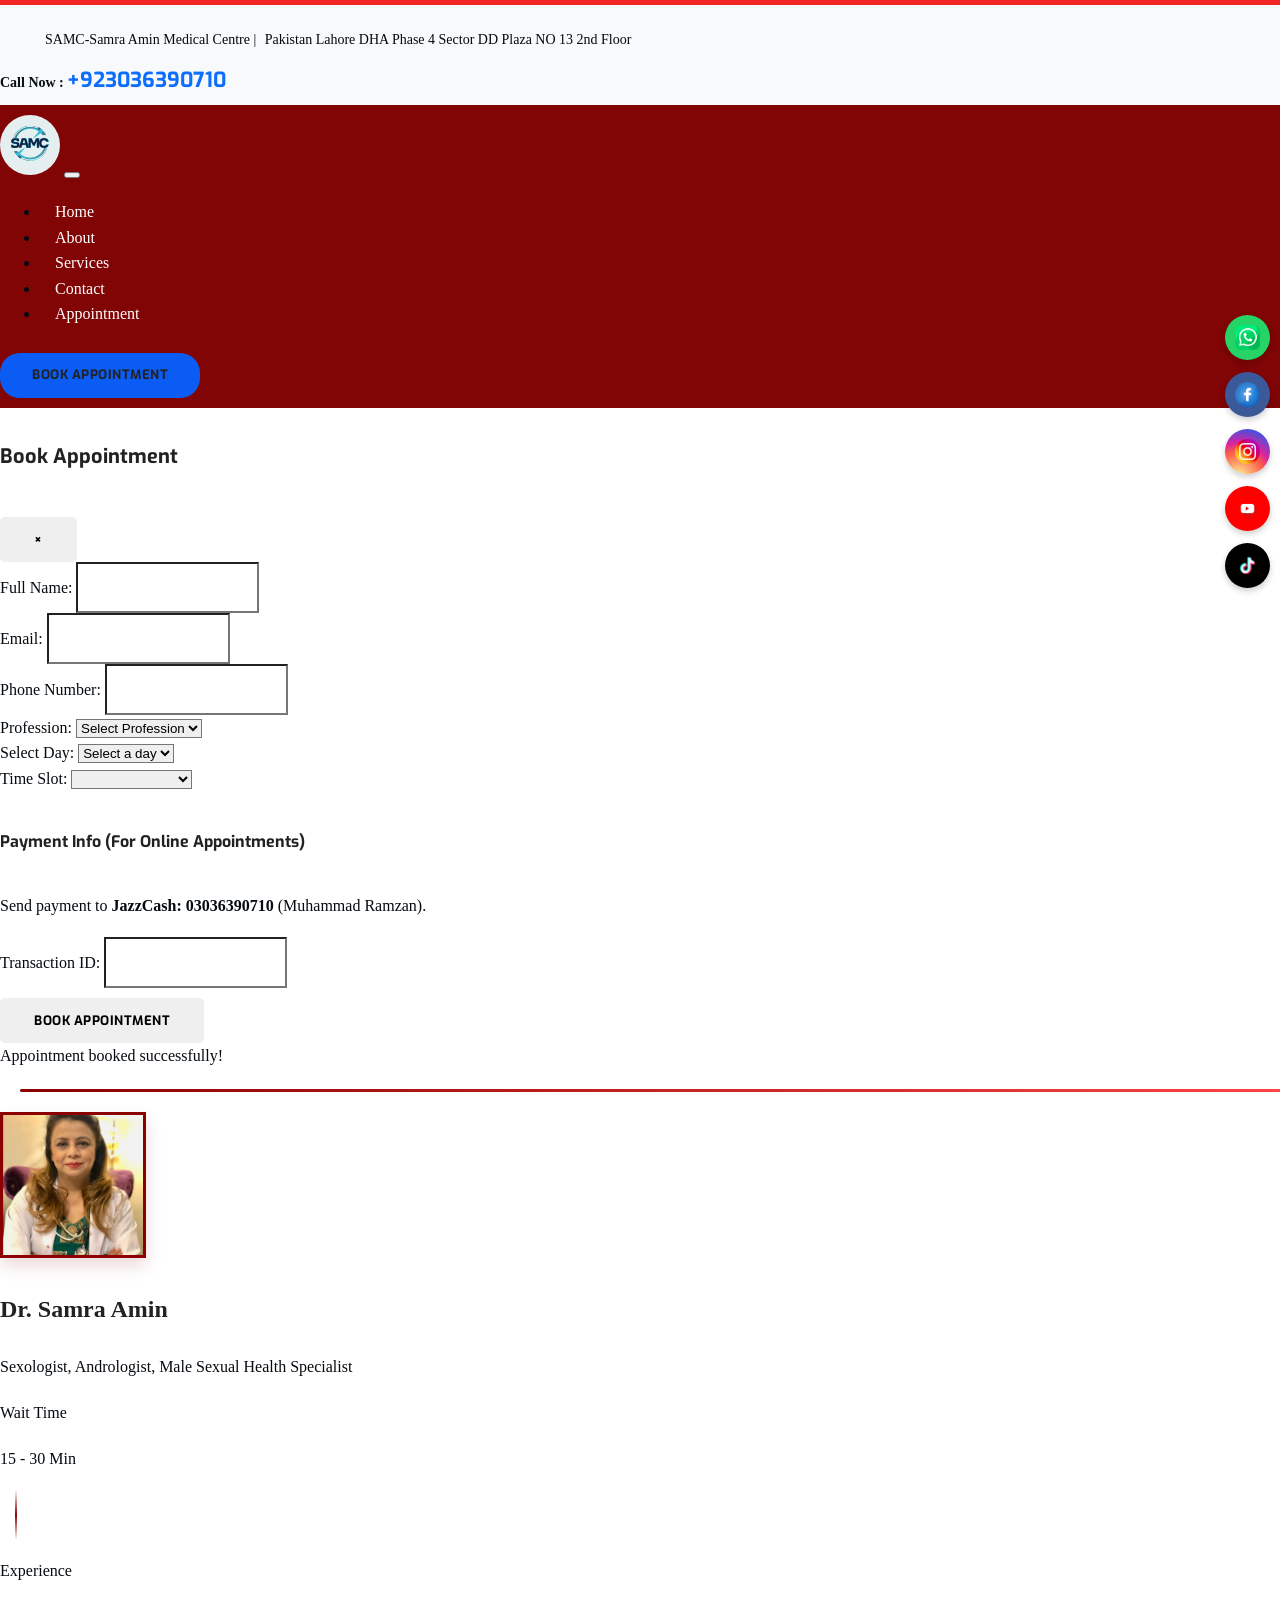
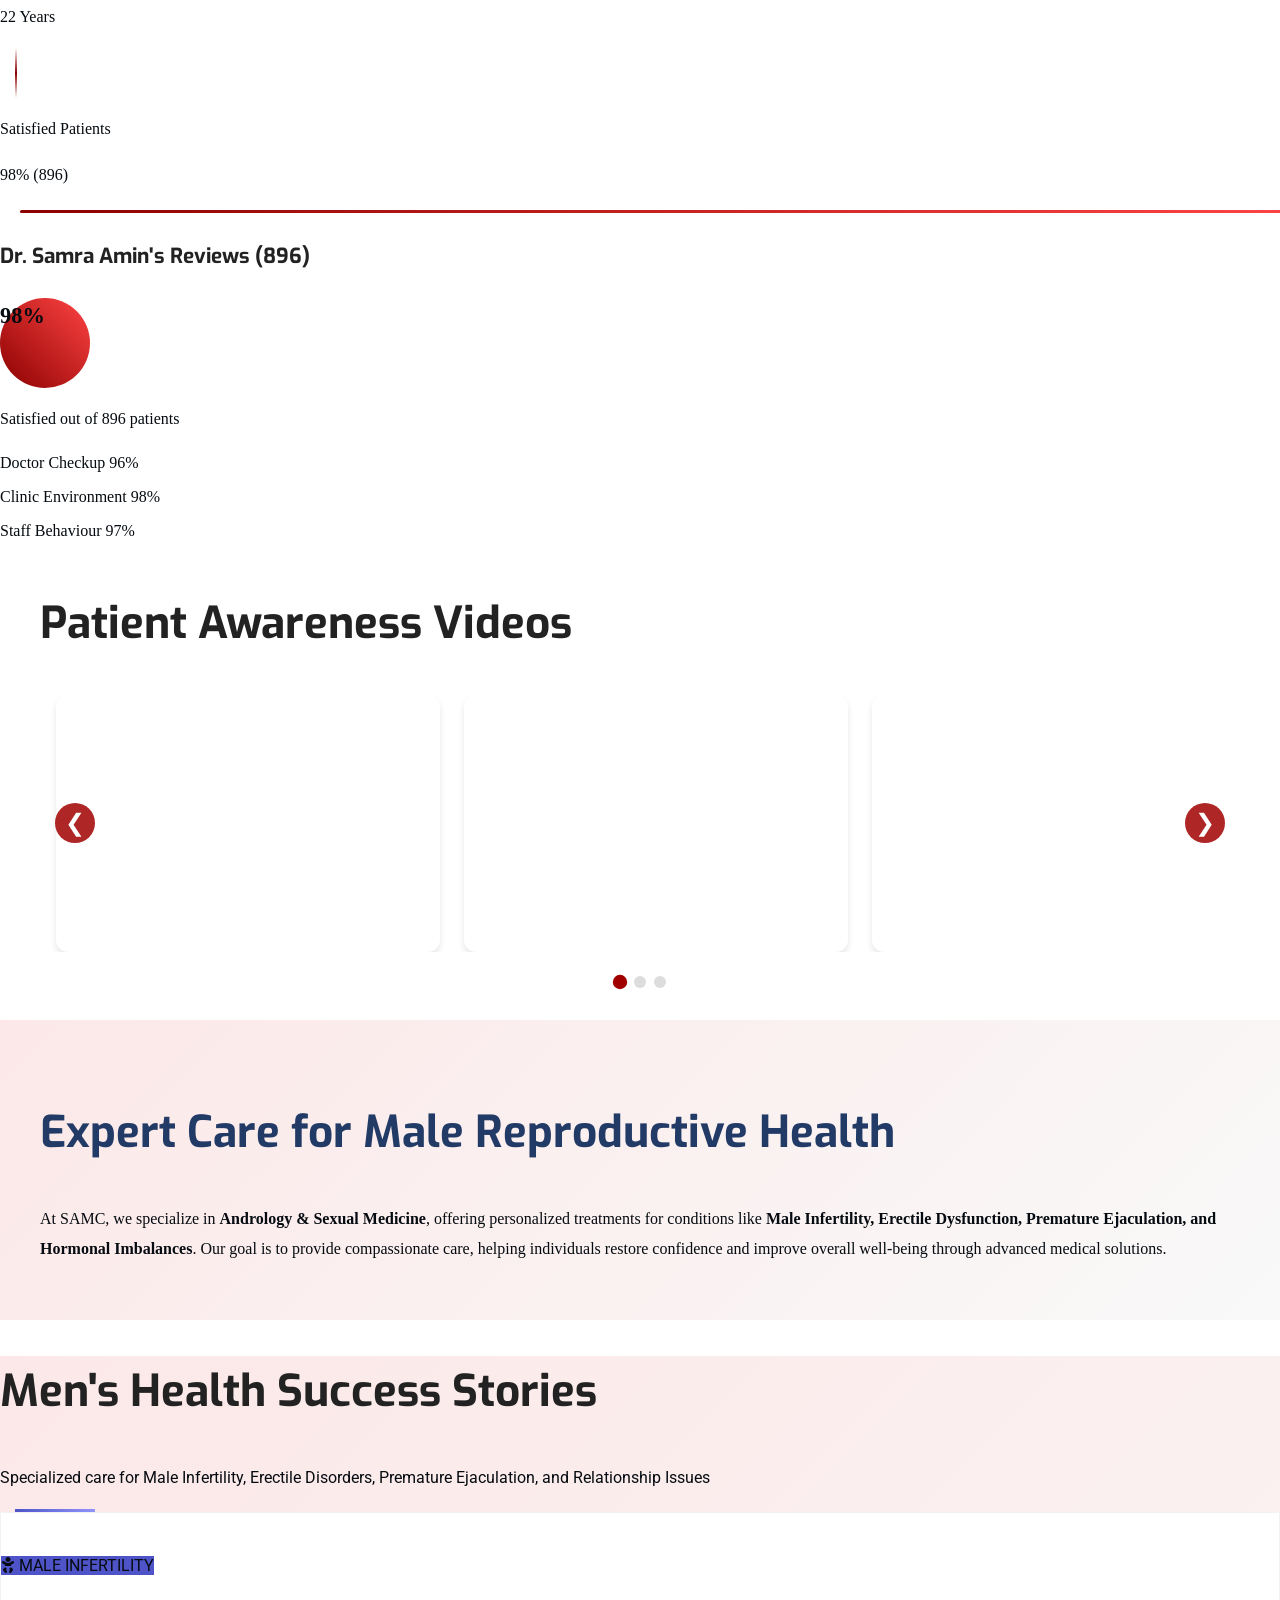
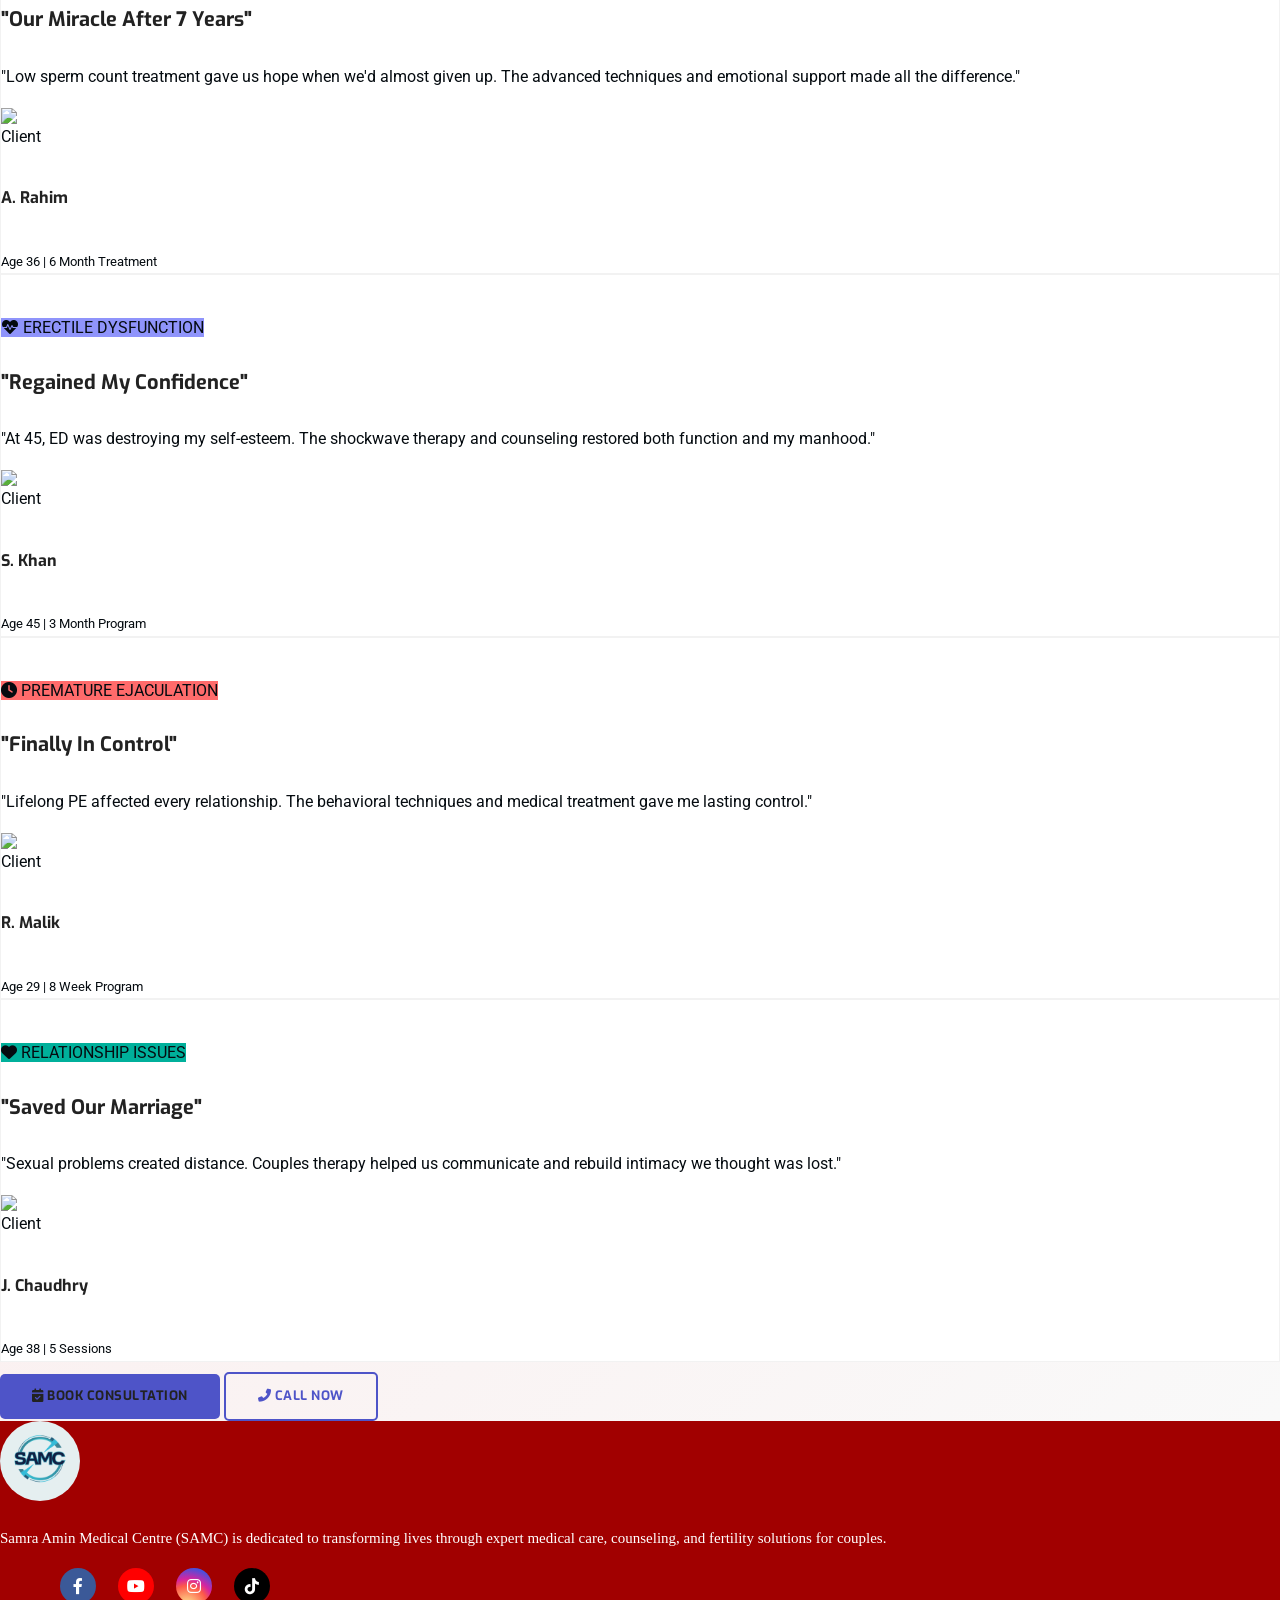
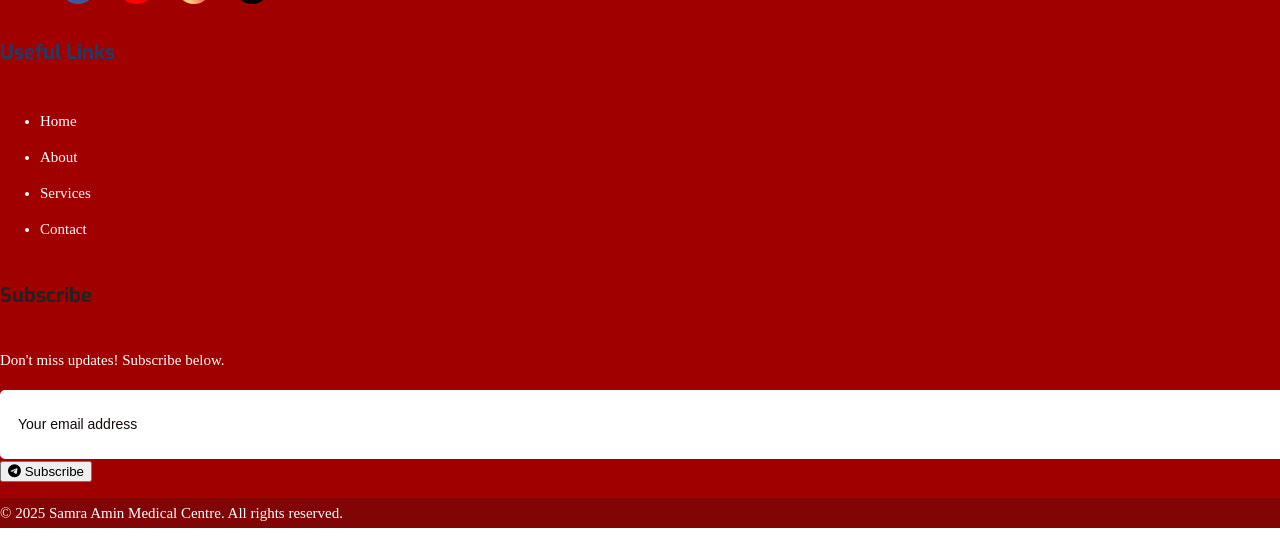
==== about.html @ 095c8476 "initial commit" ====
<!DOCTYPE html>
<html lang="zxx">
<head>
  <meta charset="UTF-8">
  <meta name="viewport" content="width=device-width, initial-scale=1.0">
  <meta http-equiv="Content-Type" content="text/html; charset=UTF-8">
  <meta name="description" content="Orbitor,business,company,agency,modern,bootstrap4,tech,software">
  <meta name="author" content="themefisher.com">
  <title>SAMC-samra Amin Medical Centre</title>
  
  <!-- Favicon -->
  <link rel="shortcut icon" type="image/x-icon" href="/images/favicon.ico">
  
  <!-- CSS Links -->
  <link rel="stylesheet" href="plugins/bootstrap/css/bootstrap.min.css">
  <link rel="stylesheet" href="plugins/icofont/icofont.min.css">
  <link rel="stylesheet" href="plugins/slick-carousel/slick/slick.css">
  <link rel="stylesheet" href="plugins/slick-carousel/slick/slick-theme.css">
  <link rel="stylesheet" href="https://cdnjs.cloudflare.com/ajax/libs/font-awesome/6.0.0/css/all.min.css">
  <link rel="stylesheet" href="css/style.css">
  <link rel="stylesheet" href="./about.css">
</head>

<body id="top">
  <!-- Header Section -->
  <header>
    <div class="header-top-bar">
        <div class="container">
            <div class="row align-items-center">
                <div class="col-lg-6">
                    <ul class="top-bar-info list-inline-item pl-0 mb-0">
                        <li class="list-inline-item d-flex align-items-center">
                            <a href="https://www.google.com/maps/place/SAMC-Samra+Amin+Medical+centre/@31.46379,74.381499,17z/data=!3m1!4b1!4m6!3m5!1s0x39190fff343c698f:0x99cc8fdb3ff0318d!8m2!3d31.46379!4d74.3840739!16s%2Fg%2F11sx6b0kz3?entry=ttu" 
                               target="_blank" 
                               class="text-decoration-none d-inline-flex align-items-center me-3 px-2 py-1">
                                <i class="icofont-location-pin me-2"></i>
                                <span class="text-nowrap">SAMC-Samra Amin Medical Centre</span>
                            </a>
                            <span class="me-3">|</span>
                            <a href="./contact.html" class="text-decoration-none d-inline-flex align-items-center me-3 px-2 py-1">
                                <i class="icofont-support-faq me-2"></i>
                                <span class="text-nowrap">Pakistan Lahore DHA Phase 4 Sector DD Plaza NO 13 2nd Floor</span>
                            </a>
                        </li>
                    </ul>
                </div>
                <div class="col-lg-6">
                    <div class="text-lg-right top-right-bar mt-2 mt-lg-0">
                        <a href="tel:+923036390710">
                            <span>Call Now : </span>
                            <span class="h4">+923036390710</span>
                        </a>
                    </div>
                </div>
            </div>
        </div>
    </div>
    
    <!-- Navigation -->
    <nav class="navbar navbar-expand-lg navbar-dark custom-navbar">
        <div class="container-fluid">
            <a class="navbar-brand ms-3" href="index.html">
                <img src="./images/Icons img/Logo img2 SAMC.jpg" alt="Logo" class="img-fluid" style="width:60px;height:60px;border-radius:50%;background-color:transparent;">
            </a>
            <button class="navbar-toggler" type="button" data-bs-toggle="collapse" data-bs-target="#navbarmain">
                <span class="navbar-toggler-icon"></span>
            </button>
            <div class="collapse navbar-collapse" id="navbarmain">
                <div class="mx-auto d-flex justify-content-center">
                    <ul class="navbar-nav">
                        <li class="nav-item"><a class="nav-link" href="index.html">Home</a></li>
                        <li class="nav-item"><a class="nav-link" href="about.html">About</a></li>
                        <li class="nav-item"><a class="nav-link" href="service.html">Services</a></li>
                        <li class="nav-item"><a class="nav-link" href="./contact.html">Contact</a></li>
                        <li class="nav-item"><a class="nav-link" href="./appoinment.html">Appointment</a></li>
                    </ul>
                </div>
                <div class="ms-auto me-3">
                    <a class="btn btn-primary text-white px-3" data-bs-toggle="modal" data-bs-target="#appointmentModal" style="border-radius:20px;">Book Appointment</a>
                </div>
            </div>
        </div>
    </nav>
    
    <!-- Appointment Modal -->
    <div class="modal fade" id="appointmentModal" tabindex="-1" aria-labelledby="appointmentModalLabel" aria-hidden="true">
        <div class="modal-dialog modal-lg">
            <div class="modal-content">
                <div class="modal-header">
                    <h5 class="modal-title" id="appointmentModalLabel">Book Appointment</h5>
                    <button type="button" class="btn" data-bs-dismiss="modal" aria-label="Close" style="font-size:1.rem;">&times;</button>
                </div>
                <div class="modal-body">
                    <form id="appointmentForm">
                        <div class="row">
                            <div class="col-md-6 mb-2">
                                <label>Full Name:</label>
                                <input type="text" class="form-control" id="name" required>
                            </div>
                            <div class="col-md-6 mb-2">
                                <label>Email:</label>
                                <input type="email" class="form-control" id="email" required>
                            </div>
                            <div class="col-md-6 mb-2">
                                <label>Phone Number:</label>
                                <input type="text" class="form-control" id="phone" required>
                            </div>
                            <div class="col-md-6 mb-2">
                                <label>Profession:</label>
                                <select class="form-control" id="profession" required>
                                    <option value="">Select Profession</option>
                                    <option>Doctor</option>
                                    <option>Engineer</option>
                                    <option>Teacher</option>
                                    <option>Student</option>
                                    <option>Businessperson</option>
                                    <option>Other</option>
                                </select>
                            </div>
                            <div class="col-md-6 mb-2">
                                <label>Select Day:</label>
                                <select class="form-control" id="day" onchange="updateSlots()" required>
                                    <option value="">Select a day</option>
                                    <option>Monday</option>
                                    <option>Tuesday</option>
                                    <option>Thursday</option>
                                    <option>Friday</option>
                                </select>
                            </div>
                            <div class="col-md-6 mb-2">
                                <label>Time Slot:</label>
                                <select class="form-control" id="timeSlot" required>
                                    <option disabled>Select a day first</option>
                                </select>
                            </div>
                            <div class="col-md-12 mb-2">
                                <h6>Payment Info (For Online Appointments)</h6>
                                <p>Send payment to <strong>JazzCash: 03036390710</strong> (Muhammad Ramzan).</p>
                                <label>Transaction ID:</label>
                                <input type="text" class="form-control" id="transactionId">
                            </div>
                        </div>
                        <button type="button" class="btn btn-success mt-3 w-100" onclick="bookAppointment()">Book Appointment</button>
                    </form>
                    <div id="confirmationMessage" class="alert alert-success mt-3 d-none text-center">Appointment booked successfully!</div>
                </div>
            </div>
        </div>
    </div>
</header>

  <!-- Main Content -->
  <div class="container mt-5">
    <div class="row justify-content-center">
      <div class="col-12 col-md-10 col-lg-8">
        <!-- Doctor Profile Section -->
        <div class="line mx-auto"></div>
        <div class="card p-3 p-md-4 shadow-sm border-0 rounded-4 bg-white">
          <div class="doctor-info text-center">
            <img src="./images/Icons img/img-3.png" alt="Doctor Image" class="profile-img rounded-circle mb-3 img-thumbnail shadow-lg" loading="lazy">
            <h3 class="mb-2 text-danger fw-bold display-6" style="font-family:Georgia, 'Times New Roman', Times, serif;">
              Dr. Samra Amin
            </h3>
            <p class="text-secondary mb-4 fs-6 fw-medium">
              Sexologist, Andrologist, Male Sexual Health Specialist
            </p>
            
            <div class="d-flex flex-column flex-md-row justify-content-center align-items-center gap-3 gap-md-4 mb-3">
              <div class="text-center">
                <p class="mb-1 fw-medium text-primary">Wait Time</p>
                <p class="mb-0 text-dark fs-5">15 - 30 Min</p>
              </div>
              <div class="divider d-none d-md-block"></div>
              
              <div class="text-center">
                <p class="mb-1 fw-medium text-primary">Experience</p>
                <p class="mb-0 text-dark fs-5">22 Years</p>
              </div>
              <div class="divider d-none d-md-block"></div>
              
              <div class="text-center">
                <p class="mb-1 fw-medium text-primary">Satisfied Patients</p>
                <p class="mb-0 text-dark fs-5">98% (896)</p>
              </div>
            </div>
          </div>
        </div>
        
        <div class="line mx-auto mt-4"></div>
        
        <!-- Reviews Section -->
        <div class="reviews-section mt-4">
          <div class="d-flex align-items-center justify-content-center gap-2 mb-4 flex-wrap text-center">
            <i class="bi bi-star-fill text-warning fs-4"></i>
            <h4 class="mb-0 fw-semibold">Dr. Samra Amin's Reviews (896)</h4>
          </div>
          
          <div class="row g-4 align-items-center">
            <div class="col-12 col-md-4">
              <div class="d-flex flex-column align-items-center gap-2">
                <div class="review-circle bg-gradient-primary text-white d-flex justify-content-center align-items-center shadow">
                  98%
                </div>
                <p class="mb-0 text-center text-secondary small fw-medium">
                  Satisfied out of 896 patients
                </p>
              </div>
            </div>
            
            <div class="col-12 col-md-8">
              <div class="vstack gap-3">
                <div class="progress-item">
                  <div class="d-flex justify-content-between mb-1 small fw-medium">
                    <span class="text-dark">Doctor Checkup</span>
                    <span class="text-primary">96%</span>
                  </div>
                  <div class="progress" style="height:8px">
                    <div class="progress-bar bg-gradient-primary" style="width:96%"></div>
                  </div>
                </div>
                
                <div class="progress-item">
                  <div class="d-flex justify-content-between mb-1 small fw-medium">
                    <span class="text-dark">Clinic Environment</span>
                    <span class="text-primary">98%</span>
                  </div>
                  <div class="progress" style="height:8px">
                    <div class="progress-bar bg-gradient-primary" style="width:98%"></div>
                  </div>
                </div>
                
                <div class="progress-item">
                  <div class="d-flex justify-content-between mb-1 small fw-medium">
                    <span class="text-dark">Staff Behaviour</span>
                    <span class="text-primary">97%</span>
                  </div>
                  <div class="progress" style="height:8px">
                    <div class="progress-bar bg-gradient-primary" style="width:97%"></div>
                  </div>
                </div>
              </div>
            </div>
          </div>
        </div>
      </div>
    </div>
  </div>

  <!-- Video Carousel -->
  <div class="video-carousel-container">
    <h2 class="text-center mb-4">Patient Awareness Videos</h2>
    <div class="video-carousel">
      <button class="carousel-control prev" aria-label="Previous">❮</button>
      
      <div class="carousel-track">
        <!-- Slide 1 -->
        <div class="carousel-slide active">
          <div class="video-wrapper">
            <iframe loading="lazy" src="https://www.youtube.com/embed/CyyK4zSZlBo?rel=0" allowfullscreen></iframe>
          </div>
          <div class="video-wrapper">
            <iframe loading="lazy" src="https://www.youtube.com/embed/ALNpGyKW9ks?rel=0" allowfullscreen></iframe>
          </div>
          <div class="video-wrapper">
            <iframe loading="lazy" src="https://www.youtube.com/embed/0hPhqlHCvoE?rel=0" allowfullscreen></iframe>
          </div>
        </div>
        
        <!-- Slide 3 -->
        <div class="carousel-slide">
          <div class="video-wrapper">
            <iframe loading="lazy" src="https://www.youtube.com/embed/MHoSnF-ChGA?rel=0" allowfullscreen></iframe>
          </div>
          <div class="video-wrapper">
            <iframe loading="lazy" src="https://www.youtube.com/embed/ToL9I50hwss?rel=0" allowfullscreen></iframe>
          </div>
          <div class="video-wrapper">
            <iframe loading="lazy" src="https://www.youtube.com/embed/AjItwr9QHoc?rel=0" allowfullscreen></iframe>
          </div>
        </div>
        
        <!-- Slide 4 -->
        <div class="carousel-slide">
          <div class="video-wrapper">
            <iframe loading="lazy" src="https://www.youtube.com/embed/xgShdFJSOL0?rel=0" allowfullscreen></iframe>
          </div>
          <div class="video-wrapper">
            <iframe loading="lazy" src="https://www.youtube.com/embed/fnqtGHu1WLc?rel=0" allowfullscreen></iframe>
          </div>
          <div class="video-wrapper">
            <iframe loading="lazy" src="https://www.youtube.com/embed/ZXyw7t0G1D0?rel=0" allowfullscreen></iframe>
          </div>
        </div>
      </div>
      
      <button class="carousel-control next" aria-label="Next">❯</button>
    </div>
    
    <div class="carousel-dots"></div>
  </div>

  <!-- About Section -->
  <section class="section about-page text-center" style="background:linear-gradient(135deg,#fce8e8 0%,#f9f9f9 100%)">
    <div class="container">
      <div class="row justify-content-center align-items-center">
        <div class="col-lg-8">
          <h2 class="title-color mb-4">Expert Care for Male Reproductive Health</h2>
          <p>
            At SAMC, we specialize in <strong>Andrology & Sexual Medicine</strong>, offering personalized treatments for conditions like 
            <strong>Male Infertility, Erectile Dysfunction, Premature Ejaculation, and Hormonal Imbalances</strong>. 
            Our goal is to provide compassionate care, helping individuals restore confidence and improve overall 
            well-being through advanced medical solutions.
          </p>
        </div>
      </div>
    </div>
  </section>

  <!-- Testimonials Section -->
  <section class="men-health-testimonials py-5" style="background:linear-gradient(135deg,#fce8e8 0%,#f9f9f9 100%)">
    <div class="container">
      <div class="text-center mb-5">
        <h2 class="display-5 fw-bold text-dark mb-3">Men's Health Success Stories</h2>
        <p class="lead text-muted">
          Specialized care for 
          <span class="text-primary fw-semibold">Male Infertility</span>, 
          <span class="text-success fw-semibold">Erectile Disorders</span>, 
          <span class="text-danger fw-semibold">Premature Ejaculation</span>, and 
          <span class="text-warning fw-semibold">Relationship Issues</span>
        </p>
        <div class="divider mx-auto my-3" style="width:80px;height:3px;background:linear-gradient(90deg,#4e54c8,#8f94fb)"></div>
      </div>
      
      <div class="row g-4">
        <!-- Testimonial 1 -->
        <div class="col-md-6 col-lg-3">
          <div class="health-card h-100 p-4 rounded-4 shadow-sm">
            <div class="text-center mb-3">
              <span class="d-inline-block px-3 py-1 rounded-pill text-white" style="background:#4e54c8">
                <i class="fas fa-baby me-1"></i> MALE INFERTILITY
              </span>
            </div>
            <div class="client-info">
              <h4 class="h5 fw-bold mb-3 text-center">"Our Miracle After 7 Years"</h4>
              <p class="text-secondary mb-4">
                "Low sperm count treatment gave us hope when we'd almost given up. The advanced techniques and emotional support made all the difference."
              </p>
              <div class="d-flex align-items-center justify-content-center">
                <div class="client-image me-2 rounded-circle overflow-hidden" style="width:40px;height:40px">
                  <img src="https://randomuser.me/api/portraits/men/32.jpg" alt="Client" class="w-100 h-100">
                </div>
                <div>
                  <h6 class="mb-0 fw-bold">A. Rahim</h6>
                  <small class="text-muted">Age 36 | 6 Month Treatment</small>
                </div>
              </div>
            </div>
          </div>
        </div>
        
        <!-- Testimonial 2 -->
        <div class="col-md-6 col-lg-3">
          <div class="health-card h-100 p-4 rounded-4 shadow-sm">
            <div class="text-center mb-3">
              <span class="d-inline-block px-3 py-1 rounded-pill text-white" style="background:#8f94fb">
                <i class="fas fa-heartbeat me-1"></i> ERECTILE DYSFUNCTION
              </span>
            </div>
            <div class="client-info">
              <h4 class="h5 fw-bold mb-3 text-center">"Regained My Confidence"</h4>
              <p class="text-secondary mb-4">
                "At 45, ED was destroying my self-esteem. The shockwave therapy and counseling restored both function and my manhood."
              </p>
              <div class="d-flex align-items-center justify-content-center">
                <div class="client-image me-2 rounded-circle overflow-hidden" style="width:40px;height:40px">
                  <img src="https://randomuser.me/api/portraits/men/45.jpg" alt="Client" class="w-100 h-100">
                </div>
                <div>
                  <h6 class="mb-0 fw-bold">S. Khan</h6>
                  <small class="text-muted">Age 45 | 3 Month Program</small>
                </div>
              </div>
            </div>
          </div>
        </div>
        
        <!-- Testimonial 3 -->
        <div class="col-md-6 col-lg-3">
          <div class="health-card h-100 p-4 rounded-4 shadow-sm">
            <div class="text-center mb-3">
              <span class="d-inline-block px-3 py-1 rounded-pill text-white" style="background:#ff6b6b">
                <i class="fas fa-clock me-1"></i> PREMATURE EJACULATION
              </span>
            </div>
            <div class="client-info">
              <h4 class="h5 fw-bold mb-3 text-center">"Finally In Control"</h4>
              <p class="text-secondary mb-4">
                "Lifelong PE affected every relationship. The behavioral techniques and medical treatment gave me lasting control."
              </p>
              <div class="d-flex align-items-center justify-content-center">
                <div class="client-image me-2 rounded-circle overflow-hidden" style="width:40px;height:40px">
                  <img src="https://randomuser.me/api/portraits/men/28.jpg" alt="Client" class="w-100 h-100">
                </div>
                <div>
                  <h6 class="mb-0 fw-bold">R. Malik</h6>
                  <small class="text-muted">Age 29 | 8 Week Program</small>
                </div>
              </div>
            </div>
          </div>
        </div>
        
        <!-- Testimonial 4 -->
        <div class="col-md-6 col-lg-3">
          <div class="health-card h-100 p-4 rounded-4 shadow-sm">
            <div class="text-center mb-3">
              <span class="d-inline-block px-3 py-1 rounded-pill text-white" style="background:#00b09b">
                <i class="fas fa-heart me-1"></i> RELATIONSHIP ISSUES
              </span>
            </div>
            <div class="client-info">
              <h4 class="h5 fw-bold mb-3 text-center">"Saved Our Marriage"</h4>
              <p class="text-secondary mb-4">
                "Sexual problems created distance. Couples therapy helped us communicate and rebuild intimacy we thought was lost."
              </p>
              <div class="d-flex align-items-center justify-content-center">
                <div class="client-image me-2 rounded-circle overflow-hidden" style="width:40px;height:40px">
                  <img src="https://randomuser.me/api/portraits/men/35.jpg" alt="Client" class="w-100 h-100">
                </div>
                <div>
                  <h6 class="mb-0 fw-bold">J. Chaudhry</h6>
                  <small class="text-muted">Age 38 | 5 Sessions</small>
                </div>
              </div>
            </div>
          </div>
        </div>
      </div>
      
      <div class="text-center mt-5 pt-3">
        <a href="./appoinment.html" class="btn btn-primary btn-lg px-4 py-2 rounded-pill shadow-sm me-2">
          <i class="fas fa-calendar-check me-2"></i> Book Consultation
        </a>
        <a href="tel:+923036390710" class="btn btn-outline-primary btn-lg px-4 py-2 rounded-pill ms-2">
          <i class="fas fa-phone-alt me-2"></i> Call Now
        </a>
      </div>
    </div>
  </section>

  <!-- Footer -->
  <footer class="footer-section text-white pt-5" style="background-color:#a10000">
    <div class="container">
      <div class="row">
        <!-- Footer Column 1 -->
        <div class="col-xl-4 col-lg-4 mb-4">
          <div class="footer-widget text-center text-lg-start">
            <div class="footer-logo mb-3">
              <a href="index.html">
                <img src="./images/Icons img/Logo img2 SAMC.jpg" alt="Logo" class="img-fluid" style="width:80px;height:80px;border-radius:50%;object-fit:cover">
              </a>
            </div>
            <p class="text-white">
              Samra Amin Medical Centre (SAMC) is dedicated to transforming lives through expert medical care, 
              counseling, and fertility solutions for couples.
            </p>
            <div class="social-icons d-flex justify-content-center justify-content-lg-start mt-3">
              <a href="https://www.facebook.com/share/14X1kJVJhd/" class="social-icon facebook-icon">
                <i class="fab fa-facebook-f"></i>
              </a>
              <a href="https://youtube.com/@dr.samraaminlahore614" class="social-icon youtube-icon">
                <i class="fab fa-youtube"></i>
              </a>
              <a href="https://www.instagram.com/doctorsamraamin" class="social-icon instagram-icon">
                <i class="fab fa-instagram"></i>
              </a>
              <a href="https://www.tiktok.com/@drsamraaminch?_r=1&_d=ej2mabd14c7aca&sec_uid=MS4wLjABAAAAdNSpByYCh24JgoPItAOW961dgNyJUKw2_xUjKvRj5jGTh1BoJiZHNL77hGLYl8PI&share_author_id=7278720652440585221&sharer_language=en&source=h5_m&u_code=dll035e3bdi7im&timestamp=1745469717&user_id=7032694666361930757&sec_user_id=MS4wLjABAAAAcn-hAOKSGSCxcGSA_ml-rE0PGfI-DJmjrETeoL3XC7U4nG6eJ5ch6lkI_YIRWJ7X&utm_source=more&utm_campaign=client_share&utm_medium=android&share_iid=7494850880190252818&share_link_id=c05f8bed-abc1-4418-b8f9-98f779986246&share_app_id=1233&ugbiz_name=ACCOUNT&ug_btm=b6880%2Cb5836&social_share_type=5&enable_checksum=1" class="social-icon tiktok-icon">
                <i class="fab fa-tiktok"></i>
              </a>
            </div>
          </div>
        </div>
        
        <!-- Footer Column 2 -->
        <div class="col-xl-4 col-lg-4 col-md-6 mb-4">
          <div class="footer-widget text-center text-lg-start">
            <h5 class="mb-3 title-color text-white font-size:30px">Useful Links</h5>
            <ul class="list-unstyled footer-links">
              <li><a href="./index.html">Home</a></li>
              <li><a href="./about.html">About</a></li>
              <li><a href="./service.html">Services</a></li>
              <li><a href="./contact.html">Contact</a></li>
            </ul>
          </div>
        </div>
        
        <!-- Footer Column 3 -->
        <div class="col-xl-4 col-lg-4 col-md-6 mb-4">
          <div class="footer-widget text-center text-lg-start">
            <h5 class="mb-3 text-white">Subscribe</h5>
            <p class="text-white mb-3">Don't miss updates! Subscribe below.</p>
            <form class="subscribe-form">
              <div class="input-group mb-3">
                <input type="email" class="form-control subscribe-input" placeholder="Your email address" aria-label="Email" aria-describedby="subscribe-button" required>
              </div>
              <button class="btn-subscribe-btn w-50 mt-1" type="submit" id="subscribe-button">
                <i class="fab fa-telegram-plane me-2"></i> Subscribe
              </button>
            </form>
          </div>
        </div>
      </div>
    </div>
    
    <!-- Footer Bottom -->
    <div class="text-center text-white py-2" style="background-color:#810505">
      <p class="mb-0">&copy; 2025 Samra Amin Medical Centre. All rights reserved.</p>
    </div>
    
    <!-- Social Float Buttons -->
    <div class="social-float-buttons">
      <a class="social-btn" style="background-color:#25D366" href="https://wa.me/923036390710" target="_blank" title="Chat on WhatsApp">
        <img src="./images/Icons img/logo.png" alt="WhatsApp">
      </a>
      <a class="social-btn" style="background-color:#3b5998" href="https://www.facebook.com/share/14X1kJVJhd/" target="_blank" title="Facebook">
        <img src="./images/Icons img/facebook.png" alt="Facebook">
      </a>
      <a class="social-btn" style="background:radial-gradient(circle at 30% 107%,#fdf497 0%,#fd5949 45%,#d6249f 60%,#285AEB 90%)" href="https://www.instagram.com/doctorsamraamin" target="_blank" title="Instagram">
        <img src="./images/Icons img/social.png" alt="Instagram">
      </a>
      <a class="social-btn" style="background-color:#ff0000" href="https://youtube.com/@dr.samraaminlahore614" target="_blank" title="YouTube">
        <img src="./images/Icons img/youtube (1).png" alt="YouTube">
      </a>
      <a class="social-btn" style="background-color:#000000" href="https://www.tiktok.com/@drsamraaminch?_r=1&_d=ej2mabd14c7aca&sec_uid=MS4wLjABAAAAdNSpByYCh24JgoPItAOW961dgNyJUKw2_xUjKvRj5jGTh1BoJiZHNL77hGLYl8PI&share_author_id=7278720652440585221&sharer_language=en&source=h5_m&u_code=dll035e3bdi7im&timestamp=1745469717&user_id=7032694666361930757&sec_user_id=MS4wLjABAAAAcn-hAOKSGSCxcGSA_ml-rE0PGfI-DJmjrETeoL3XC7U4nG6eJ5ch6lkI_YIRWJ7X&utm_source=more&utm_campaign=client_share&utm_medium=android&share_iid=7494850880190252818&share_link_id=c05f8bed-abc1-4418-b8f9-98f779986246&share_app_id=1233&ugbiz_name=ACCOUNT&ug_btm=b6880%2Cb5836&social_share_type=5&enable_checksum=1" target="_blank" title="TikTok">
        <img src="./images/Icons img/social-media.png" alt="TikTok">
      </a>
    </div>
  </footer>

  <!-- JavaScript Files -->
  <script src="plugins/jquery/jquery.js"></script>
  <script src="plugins/bootstrap/js/popper.js"></script>
  <script src="plugins/bootstrap/js/bootstrap.min.js"></script>
  <script src="plugins/counterup/jquery.easing.js"></script>
  <script src="plugins/slick-carousel/slick/slick.min.js"></script>
  <script src="plugins/counterup/jquery.waypoints.min.js"></script>
  <script src="plugins/shuffle/shuffle.min.js"></script>
  <script src="plugins/counterup/jquery.counterup.min.js"></script>
  <script src="plugins/google-map/map.js"></script>
  <script src="https://maps.googleapis.com/maps/api/js?key=AIzaSyAkeLMlsiwzp6b3Gnaxd86lvakimwGA6UA&callback=initMap"></script>    
  <script src="js/script.js"></script>
  <script src="js/contact.js"></script>
    
  <!-- Video Slider Script -->
  <script>
    document.addEventListener('DOMContentLoaded', () => {
      const track = document.querySelector('.carousel-track');
      const slides = document.querySelectorAll('.carousel-slide');
      const dotsContainer = document.querySelector('.carousel-dots');
      let currentSlide = 0;
    
      // Create dots for each slide
      slides.forEach((_, index) => {
        const dot = document.createElement('div');
        dot.classList.add('dot');
        if(index === 0) dot.classList.add('active');
        dot.addEventListener('click', () => updateCarousel(index));
        dotsContainer.appendChild(dot);
      });
    
      // Handle carousel controls
      document.querySelectorAll('.carousel-control').forEach(control => {
        control.addEventListener('click', () => {
          const isNext = control.classList.contains('next');
          currentSlide = isNext ? 
            Math.min(currentSlide + 1, slides.length - 1) : 
            Math.max(currentSlide - 1, 0);
          updateCarousel(currentSlide);
        });
      });
    
      // Update carousel position
      function updateCarousel(index) {
        currentSlide = index;
        track.style.transform = `translateX(-${100 * currentSlide}%)`;
        document.querySelectorAll('.dot').forEach((dot, idx) => {
          dot.classList.toggle('active', idx === currentSlide);
        });
      }
    });
  </script>
</body>
</html>
---- css/style.css ----
/*=== MEDIA QUERY ===*/
/*
Theme Name: Medic
Author: Themefisher
Author URI: https://themefisher.com/
Description: Medicle Template
Version: 1.0.0
*/

@import url("https://fonts.googleapis.com/css?family=Exo:500,600,700|Roboto&display=swap");
html {
  overflow-x: hidden;
}

body {
  line-height: 1.6;
  font-family: "Roboto", sans-serif;
  -webkit-font-smoothing: antialiased;
  font-size: 16px;
  color: #050b10;
  font-weight: 400;
}

h1, .h1, h2, .h2, h3, .h3, h4, .h4, h5, .h5, h6, .h6 {
  font-family: "Exo", sans-serif;
  font-weight: 700;
  color: #222;
}

h1, .h1 {
  font-size: 2.5rem;
  color: #e12454;
}

h2, .h2 {
  font-size: 44px;
}

h3, .h3 {
  font-size: 1.5rem;
}

h4, .h4 {
  font-size: 1.3rem;
  line-height: 30px;
}

h5, .h5 {
  font-size: 1.25rem;
}

h6, .h6 {
  font-size: 1rem;
}

p {
  line-height: 30px;
}

.features {
  background-color: #f8f9fa;
  padding: 60px 0;
  display: flex;
  justify-content: center;
  width: 100%;
}

.feature-item {
  background: #ffffff;
  padding: 25px;
  border-radius: 10px;
  text-align: center;
  transition: all 0.3s ease-in-out;
  box-shadow: 0px 4px 6px rgba(0, 0, 0, 0.1);
}

.feature-item:hover {
  transform: translateY(-5px);
  box-shadow: 0px 10px 20px rgba(0, 0, 0, 0.2);
}

.feature-icon i {
  font-size: 40px;
  color: #007bff;
  transition: color 0.3s ease-in-out;
}

.feature-item:hover .feature-icon i {
  color: #df5050;
}

.feature-item:hover h4,
.feature-item:hover p {
  color: #333;
}

.icon i {
  font-size: 3rem;
  display: inline-block;
}

.btn-main {
  background: #ff6f00;
  color: white;
  padding: 10px 20px;
  border-radius: 30px;
  text-decoration: none;
  font-weight: bold;
  transition: background 0.3s ease-in-out;
}

.btn-main:hover {
  background: #e65c00;
}

.w-hours li {
  padding: 6px 0px;
  border-bottom: 1px solid rgba(0, 0, 0, 0.05);
}

input[type="email"], input[type="password"], input[type="text"], input[type="tel"] {
  box-shadow: none;
  height: 45px;
  outline: none;
  font-size: 14px;
}

input[type="email"]:focus, input[type="password"]:focus, input[type="text"]:focus, input[type="tel"]:focus {
  box-shadow: none;
  border: 1px solid #223a66;
}

.form-control {
  box-shadow: none;
  border-radius: 0;
}

.form-control:focus {
  box-shadow: none;
  border: 1px solid #223a66;
}

.py-7 {
  padding: 7rem 0px;
}

.btn {
  display: inline-block;
  font-size: 14px;
  font-size: 0.8125rem;
  font-weight: 700;
  letter-spacing: .5px;
  padding: .75rem 2rem;
  font-family: "Exo", sans-serif;
  text-transform: uppercase;
  border-radius: 5px;
  border: 2px solid transparent;
  transition: all .35s ease;
}

.btn.btn-icon i {
  border-left: 1px solid rgba(255, 255, 255, 0.09);
  padding-left: 15px;
}

.btn:focus {
  outline: 0px;
  box-shadow: none;
}

.btn-main {
  background: #e64c4c;
  color: #fff;
  border-color: #f4750c;
}

.btn-main:hover {
  background: #e12454;
  border-color: #e12454;
  color: #fff;
}

.btn-main-2 {
  background: #9f1604;
  color: #fff;
  border-color: #e12454;
}

.btn-main-2:hover {
  background: #223a66;
  color: #fff;
  border-color: #223a66;
}

.btn-solid-border {
  border: 2px solid #223a66;
  background: transparent;
  color: #223a66;
}

.btn-solid-border:hover {
  border: 2px solid #223a66;
  color: #fff;
  background: #223a66;
}

.btn-solid-border:hover.btn-icon i {
  border-left: 1px solid rgba(255, 255, 255, 0.09);
}

.btn-solid-border.btn-icon i {
  border-left: 1px solid rgba(0, 0, 0, 0.09);
}

.btn-transparent {
  background: transparent;
  color: #222;
  border-color: #6F8BA4;
}

.btn-transparent:hover {
  background: #6F8BA4;
  color: #fff;
}

.btn-white {
  background: #fff;
  border-color: #fff;
  color: #222;
}

.btn-white:hover {
  background: #223a66;
  color: #fff;
  border-color: #223a66;
}

.btn-solid-white {
  border-color: #fff;
  color: #fff;
}

.btn-solid-white:hover {
  background: #fff;
  color: #222;
}

.btn-round {
  border-radius: 4px;
}

.btn-round-full {
  border-radius: 50px;
}

.btn.active:focus, .btn:active:focus, .btn:focus {
  outline: 0;
}

.bg-gray {
  background: #eff0f3;
}

.bg-primary {
  background: #223a66;
}

.bg-primary-dark {
  background: #152440;
}

.bg-primary-darker {
  background: #090f1a;
}

.bg-dark {
  background: #222;
}

.bg-gradient {
  background-image: linear-gradient(145deg, rgba(19, 177, 205, 0.95) 0%, rgba(152, 119, 234, 0.95) 100%);
  background-repeat: repeat-x;
}

.section {
  padding: 40px;
}

.section-sm {
  padding: 70px 0;
}

.section-bottom {
  padding-bottom: 100px;
}

.subtitle {
  color: #223a66;
  font-size: 14px;
  letter-spacing: 1px;
}

.overlay:before {
  content: "";
  position: absolute;
  left: 0;
  top: 0;
  bottom: 0;
  right: 0;
  width: 100%;
  height: 100%;
  opacity: 0.9;
  background: #223a66;
}

.overly-2 {
  position: relative;
}

.overly-2:before {
  content: "";
  position: absolute;
  left: 0;
  top: 0;
  bottom: 0;
  right: 0;
  width: 100%;
  height: 100%;
  background: rgba(0, 0, 0, 0.8);
}

.text-sm {
  font-size: 14px;
}

.text-md {
  font-size: 2.25rem;
}

.text-lg {
  font-size: 3.75rem;
}

.no-spacing {
  letter-spacing: 0px;
}

a {
  color: #222;
  text-decoration: none;
  transition: all .35s ease;
}

a:focus, a:hover {
  color: #e12454;
  text-decoration: none;
}

a:focus {
  outline: none;
}

.content-title {
  font-size: 40px;
  line-height: 50px;
}

.page-title {
  padding: 120px 0px 70px 0px;
  position: relative;
}

.page-title .block h1 {
  color: #fff;
}

.page-title .block p {
  color: #fff;
}

.page-title .breadcumb-nav {
  margin-top: 60px;
  padding-top: 30px;
  border-top: 1px solid rgba(255, 255, 255, 0.06);
}

.slick-slide:focus, .slick-slide a {
  outline: none;
}

.title-color {
  color: #223a66;
}

.section-heading {
  color: #007bff;
  transition: color 0.3s ease-in-out;
}
.section-heading:hover {
  color: #dc3545;
}
.content-paragraph {
  transition: color 0.3s ease-in-out;
}
.content-paragraph:hover {
  color: #dc3545;
}

.header-top-bar {
  background-color: #f8f9fa;
  padding: 10px 0;
  font-size: 14px;
}

.top-bar-info li {
  display: inline-block;
  margin-right: 15px;
}

.top-bar-info a {
  color: #020910;
  text-shadow: #a41e06;
  text-decoration: none;
}

.top-bar-info i {
  margin-right: 5px;
}

.top-right-bar a {
  color: #040c14;
  text-decoration: none;
  font-weight: 600;
}

.top-right-bar span.h4 {
  color: #0d6efd;
}

.custom-navbar {
  background-color: #810505 !important;
  justify-content: space-around;
  padding: 10px 0;
}

.custom-navbar .nav-link {
  color: #fff !important;
  font-weight: 500;
  margin: 0 15px;
}

.custom-navbar .nav-link:hover {
  color: #f4d405da !important;
}

.custom-navbar .btn-primary {
  background-color: #0b5cf4;
  border: none;
}

.custom-navbar .btn-primary:hover {
  background-color: #f4d405da;
}

.custom-header {
  background-color: #810505 !important;
}
.welcome-text {
  font-size: 2.0rem;
  font-weight: 500;
}

.btn {
  margin-top: 10px;
}

.mx-auto {
  justify-content: center !important;
}

.bg-1 {
  background: url("../images/img/WhatsApp\ Image\ 2025-04-29\ at\ 09.32.41_71826d14.jpg") no-repeat 50% 50%;
  background-size: cover;
  position: relative;
}

.banner .block {
  padding: 80px 0px 160px;
}

.banner .block h1 {
  font-size: 60px;
  line-height: 1.2;
  letter-spacing: -1.2px;
  text-transform: capitalize;
  color: #ea3608;
}

.letter-spacing {
  letter-spacing: 2px;
}

.text-color {
  color: #ea5718;
}

.text-color-2 {
  color: #e12454;
}

.divider {
  width: 40px;
  height: 5px;
  background: #e12454;
}

.about-img {
  display: flex;
  justify-content: center;
  align-items: center;
  flex-wrap: wrap;
  gap: 10px;
}

.about-img img {
  width: 45%;
  height: 300px;
  max-height: 250px;
  object-fit: cover;
  border-radius: 5px;
  margin-left: 10px;
  box-shadow: 0px 0px 30px 0px rgba(0, 42, 106, 0.1);
  transition: transform 0.3s ease-in-out, box-shadow 0.3s ease-in-out;
}

.about-img img:hover {
  transform: scale(1.08);
  box-shadow: 0px 10px 30px rgba(0, 42, 106, 0.3);
}

.award-img {
  height: 120px;
  margin-bottom: 10px;
  align-items: center;
  display: flex;
  justify-content: center;
  background: #eff0f3;
  transition: background-color 0.3s ease-in-out;
}

.award-img:hover {
  background-color: #dbe1e8;
}

.equal-height {
  display: flex;
  align-items: stretch;
}

@import url(https://fonts.googleapis.com/css?family=Open+Sans:400,300,600);
    
html {
  border-top: 5px solid #f32626;
  color: #2a2a2a;
}

html, body {
  margin: 0;
  padding: 0;
  font-family: 'fdr';
}
.cta-2 {
  background: url("..") no-repeat;
  background-position: center center;
}

.cta-page {
  background: url("../images/bg/banner.jpg") no-repeat;
  background-size: cover;
  position: relative;
}

.footer-section {
  position: relative;
  min-height: 200px;
  font-size: 15px;
  color: white;
}

.footer-links a {
  color: white !important;
  display: block;
  padding: 6px 0;
  text-decoration: none !important;
  transition: all 0.3s ease;
}

.footer-links a:hover {
  color: #FFD700 !important;
  transform: translateX(5px);
}

.social-icons {
  display: flex;
  margin-left: 50px;
  gap: 12px;
  flex-wrap: wrap;
}

.social-icon {
  width: 36px;
  height: 36px;
  border-radius: 50%;
  display: inline-flex;
  align-items: center;
  justify-content: center;
  font-size: 16px;
  margin-left: 10px;
  color: white;
  transition: all 0.3s ease;
}

.facebook-icon { background-color: #3b5998; }
.youtube-icon { background-color: #ff0000; }
.instagram-icon {
  background: radial-gradient(circle at 30% 107%, #fdf497 0%, #fd5949 45%, #d6249f 60%, #285AEB 90%);
}
.tiktok-icon { background-color: #000000; }

.social-icon:hover {
  transform: scale(1.1);
  opacity: 0.9;
}

.subscribe-input {
  border-radius: 5px;
  padding: 0.6rem 1rem;
  border: 2px solid white;
  background:white;
  color: rgb(17, 1, 1);
  width: 100%;
  outline: none;
}

.subscribe-input::placeholder {
  color: rgba(14, 4, 4, 0.986);
}

.subscribe-btn {
  background-color: #e71313;
  color: rgb(255, 255, 255);
  border-radius: 5px;
  padding: 0.6rem 1.2rem;
  font-weight: 500;
  margin-left: 20px;
  border: none;
  transition: background-color 0.3s ease, transform 0.3s ease;
}

.subscribe-btn:hover {
  background-color: #f75b40;
  transform: translateY(-2px);
}

.social-float-buttons {
  position: fixed;
  top: 35%;
  right: 10px;
  display: flex;
  flex-direction: column;
  gap: 12px;
  z-index: 999;
}

.social-btn {
  width: 45px;
  height: 45px;
  border-radius: 50%;
  display: flex;
  justify-content: center;
  align-items: center;
  box-shadow: 0 3px 6px rgba(0, 0, 0, 0.2);
  overflow: hidden;
  transition: transform 0.3s ease;
}

.social-btn img {
  width: 25px;
  height: 25px;
  object-fit: contain;
}

.social-btn:hover {
  transform: scale(1.1);
}

.specialized-services-container {
    max-width: 1200px;
    margin: 0 auto;
    padding: 60px 20px;
    font-family: 'Segoe UI', Tahoma, Geneva, Verdana, sans-serif;
}

.services-header {
    text-align: center;
    margin-bottom: 60px;
}

.main-heading {
    font-size: 2.8rem;
    color: #2c3e50;
    margin-bottom: 15px;
    font-weight: 700;
    position: relative;
    display: inline-block;
}

.main-heading::after {
    content: '';
    display: block;
    width: 80px;
    height: 4px;
    background: linear-gradient(90deg, #3498db, #2ecc71);
    margin: 20px auto 0;
    border-radius: 2px;
}

.sub-heading {
    font-size: 1.2rem;
    color: #7f8c8d;
    max-width: 700px;
    margin: 0 auto;
    line-height: 1.6;
}

.services-grid {
    display: flex;
    justify-content: space-between;
    gap: 25px;
}

.service-column {
    width: 32%;
    display: flex;
    flex-direction: column;
    gap: 25px;
}

.service-card {
    background: white;
    border-radius: 12px;
    overflow: hidden;
    box-shadow: 0 5px 15px rgba(0,0,0,0.08);
    transition: all 0.3s cubic-bezier(0.25, 0.8, 0.25, 1);
    display: flex;
    flex-direction: column;
    height: auto;
}

.service-card:hover {
    transform: translateY(-8px);
    box-shadow: 0 12px 30px rgba(0,0,0,0.15);
}

.card-image-container {
    height: 180px;
    overflow: hidden;
}

.card-image {
    width: 100%;
    height: 100%;
    object-fit: cover;
    transition: transform 0.5s ease;
}

.service-card:hover .card-image {
    transform: scale(1.05);
}

.card-content {
    padding: 25px;
    flex: 1;
    display: flex;
    flex-direction: column;
}

.service-card h3 {
    color: #2c3e50;
    font-size: 1.4rem;
    margin-bottom: 15px;
    font-weight: 600;
}

.service-card p {
    color: #7f8c8d;
    line-height: 1.6;
    font-size: 0.95rem;
    margin-bottom: 20px;
    flex: 1;
}

.service-link {
    color: #3498db;
    font-weight: 600;
    text-decoration: none;
    display: inline-flex;
    align-items: center;
    transition: all 0.3s ease;
}

.service-link:hover {
    color: #2980b9;
    transform: translateX(5px);
}

.service-link::after {
    content: '→';
    margin-left: 5px;
    transition: margin-left 0.3s ease;
}

.service-link:hover::after {
    margin-left: 10px;
}

/* Enhanced Responsive Media Queries */
@media (max-width: 1400px) {
  .banner .block h1 {
    font-size: 54px;
  }
}

@media (max-width: 1200px) {
  .banner .block {
    padding: 70px 0px 140px;
  }
  
  .services-grid {
    gap: 20px;
  }
  
  .service-column {
    width: 31%;
  }
}

@media (max-width: 1100px) {
  .banner .block h1 {
    font-size: 50px;
  }
  
  .main-heading {
    font-size: 2.5rem;
  }
}

@media (max-width: 991px) {
  .feature-block {
    flex-wrap: wrap;
  }
  
  .feature-item {
    flex: 1 1 48%;
    max-width: 48%;
  }
  
  .navbar-collapse {
    text-align: center;
  }

  .navbar-nav {
    flex-direction: column;
  }

  .navbar-nav .nav-item {
    margin-bottom: 15px;
  }
  
  .service-column {
    width: 48%;
  }
  
  .about-img img {
    width: 100%;
    max-width: 400px;
  }
  
  .footer-widget {
    text-align: center !important;
  }

  .footer-links {
    display: inline-block;
    text-align: left;
  }
}

@media (max-width: 900px) {
  .banner .block h1 {
    font-size: 46px;
  }
  
  .services-grid {
    flex-wrap: wrap;
    justify-content: center;
  }
}

@media (max-width: 850px) {
  .py-7 {
    padding: 5rem 0px;
  }
  
  .section {
    padding: 35px;
  }
}

@media (max-width: 768px) {
  h1, .h1 {
    font-size: 2.2rem;
  }
  
  h2, .h2 {
    font-size: 1.8rem;
  }
  
  .banner .block {
    padding: 60px 0px 120px;
  }
  
  .banner .block h1 {
    font-size: 42px;
    line-height: 1.3;
  }
  
  .main-heading {
    font-size: 2.2rem;
  }
  
  .sub-heading {
    font-size: 1.1rem;
  }
  
  .card-image-container {
    height: 160px;
  }
  
  .service-column {
    width: 100%;
    max-width: 500px;
    margin: 0 auto;
  }
  
  .social-icons {
    margin-left: 0;
    justify-content: center;
  }
}

@media (max-width: 700px) {
  .page-title {
    padding: 90px 0px 50px 0px;
  }
  
  .content-title {
    font-size: 32px;
  }
}

@media (max-width: 650px) {
  .banner .block h1 {
    font-size: 38px;
  }
}

@media (max-width: 600px) {
  .specialized-services-container {
    padding: 40px 15px;
  }
  
  .services-header {
    margin-bottom: 40px;
  }
  
  .section-sm {
    padding: 50px 0;
  }
}

@media (max-width: 576px) {
  .py-7 {
    padding: 4rem 0px;
  }
  
  .section {
    padding: 30px 15px;
  }
  
  .feature-item {
    flex: 1 1 100%;
    max-width: 100%;
  }
  
  .btn-main {
    padding: 8px 16px;
    font-size: 14px;
  }
  
  .social-float-buttons {
    display: none;
  }
  
  .about-img img {
    width: 100%;
    height: auto;
  }
  
  .social-icons {
    justify-content: center !important;
  }
}

@media (max-width: 540px) {
  .banner .block h1 {
    font-size: 34px;
  }
}

@media (max-width: 480px) {
  h1, .h1 {
    font-size: 1.8rem;
  }
  
  h2, .h2 {
    font-size: 1.5rem;
    line-height: 36px;
  }
  
  .banner .block h1 {
    font-size: 32px;
    line-height: 1.4;
    text-align: center;
  }
  
  .text-lg {
    font-size: 28px;
  }
  
  .header-top-bar {
    font-size: 12px;
  }
  
  .top-bar-info li {
    margin-right: 10px;
  }
  
  .main-heading {
    font-size: 1.8rem;
  }
  
  .sub-heading {
    font-size: 1rem;
  }
  
  .card-content {
    padding: 18px;
  }
  
  .service-card h3 {
    font-size: 1.3rem;
  }
}

@media (max-width: 440px) {
  .banner .block h1 {
    font-size: 30px;
  }
  
  .page-title {
    padding: 80px 0px 40px 0px;
  }
}

@media (max-width: 400px) {
  .banner .block h1 {
    font-size: 28px;
    line-height: 40px;
  }
  
  .text-lg {
    font-size: 24px;
  }
  
  .banner {
    min-height: 450px;
    background: #fff !important;
  }
}

@media (max-width: 375px) {
  .banner .block h1 {
    font-size: 26px;
  }
  
  .subscribe-btn {
    margin-left: 0;
    margin-top: 10px;
    width: 100%;
  }
}

@media (max-width: 360px) {
  .top-bar-info li {
    margin-right: 8px;
    font-size: 12px;
  }
  
  .btn {
    padding: .5rem 1.5rem;
  }
}

@media (max-width: 320px) {
  .banner .block h1 {
    font-size: 24px;
  }
  
  .main-heading {
    font-size: 1.6rem;
  }
}
---- about.css ----
/* profile about  */
  .line {
    width: 100%;
    height: 3px;
    background: linear-gradient(to right, #8B0000, #FF4444);
    border-radius: 2px;
    margin: 1.5rem auto;
    margin: 20px;
  }
  .profile-img {
    width: 140px;
    height: 140px;
    object-fit: cover;
    border: 3px solid #8B0000;
    box-shadow: 0 0.5rem 1rem rgba(139, 0, 0, 0.15) !important;
  }
  
  .divider {
    width: 2px;
    height: 50px;
    background: linear-gradient(to bottom, transparent 0%, #8B0000 50%, transparent 100%);
    margin: 0 15px;
  } 
  
  .review-circle {
    width: 90px;
    height: 90px;
    border-radius: 50%;
    font-size: 1.4rem;
    font-weight: 600;
    background: linear-gradient(45deg, #8B0000, #FF4444);
  }
  
  .bg-gradient-primary {
    background: linear-gradient(45deg, #8B0000, #FF4444);
  }
  
  @media (max-width: 768px) {
    .profile-img {
      width: 120px;
      height: 120px;
      border-width: 2px;
    }
  
    .review-circle {
      width: 80px;
      height: 80px;
      font-size: 1.2rem;
    }
  
    h3.display-6 {
      font-size: 1.8rem;
    }
  }
  
  @media (max-width: 576px) {
    .line {
      width: 60%;
    }
    
    .profile-img {
      width: 100px;
      height: 100px;
    }
  }
    /* vedio slider */
  .video-carousel-container {
    max-width: 1200px;
    margin: 2rem auto;
    padding: 0 1rem;
  }
  .video-carousel {
    position: relative;
    overflow: hidden;
  }
  .carousel-track {
    display: flex;
    transition: transform 0.5s ease-in-out;
  }
  .carousel-slide {
    min-width: 100%;
    display: grid;
    grid-template-columns: repeat(3, 1fr);
    gap: 1.5rem;
    padding: 0 1rem;
  }
  .video-wrapper {
    border-radius: 12px;
    overflow: hidden;
    box-shadow: 0 4px 6px rgba(0, 0, 0, 0.1);
  }
  .video-wrapper iframe {
    width: 100%;
    height: 100%;
    min-height: 250px;
    border: none;
    border-radius: 12px;
  }
  .carousel-control {
    position: absolute;
    top: 50%;
    transform: translateY(-50%);
    background: rgba(161, 0, 0, 0.85);
    color: white;
    border: none;
    width: 40px;
    height: 40px;
    border-radius: 50%;
    font-size: 1.5rem;
    cursor: pointer;
    transition: all 0.3s ease;
    z-index: 1;
  }
  .carousel-control:hover {
    background: #a10000;
    transform: translateY(-50%) scale(1.1);
  }
  .carousel-control.prev { left: 15px; }
  .carousel-control.next { right: 15px; }
  
  .carousel-dots {
    display: flex;
    justify-content: center;
    gap: 8px;
    margin-top: 1.5rem;
  }
  .dot {
    width: 12px;
    height: 12px;
    border-radius: 50%;
    background: #ddd;
    cursor: pointer;
    transition: all 0.3s ease;
  }
  .dot.active {
    background: #a10000;
    transform: scale(1.2);
  }
  
  @media (max-width: 992px) {
    .carousel-slide {
      grid-template-columns: repeat(2, 1fr);
    }
  }
  @media (max-width: 576px) {
    .carousel-slide {
      grid-template-columns: 1fr;
    }
    .carousel-control {
      width: 35px;
      height: 35px;
      font-size: 1.2rem;
    }
  }
  /* Men's Health Success Stories */
  .men-health-testimonials {
    font-family: 'Segoe UI', Roboto, sans-serif;
  }
  
  .health-card {
    background: white;
    transition: all 0.3s ease;
    border: 1px solid rgba(0,0,0,0.05);
    position: relative;
    padding-top: 2.5rem !important;
  }
  
  .health-card:hover {
    transform: translateY(-8px);
    box-shadow: 0 12px 24px rgba(0,0,0,0.08) !important;
  }
  
  .btn-primary {
    background: #4e54c8;
    border: none;
    transition: all 0.3s;
  }
  
  .btn-primary:hover {
    background: #3a3f9e;
    transform: translateY(-2px);
  }
  
  .btn-outline-primary {
    border: 2px solid #4e54c8;
    color: #4e54c8;
    transition: all 0.3s;
  }
  
  .btn-outline-primary:hover {
    background: #4e54c8;
    color: white;
  }
  
  .client-image img {
    object-fit: cover;
  }
  
  @media (max-width: 768px) {
    .health-card {
      margin-bottom: 2rem;
    }
    
    .btn-lg {
      padding: 0.5rem 1rem;
      font-size: 1rem;
    }
  }
  
  @media (max-width: 576px) {
    .health-card {
      padding-top: 2.8rem !important;
    }
    
    .health-card span {
      font-size: 0.7rem;
      padding: 0.25rem 0.75rem !important;
    }
  }
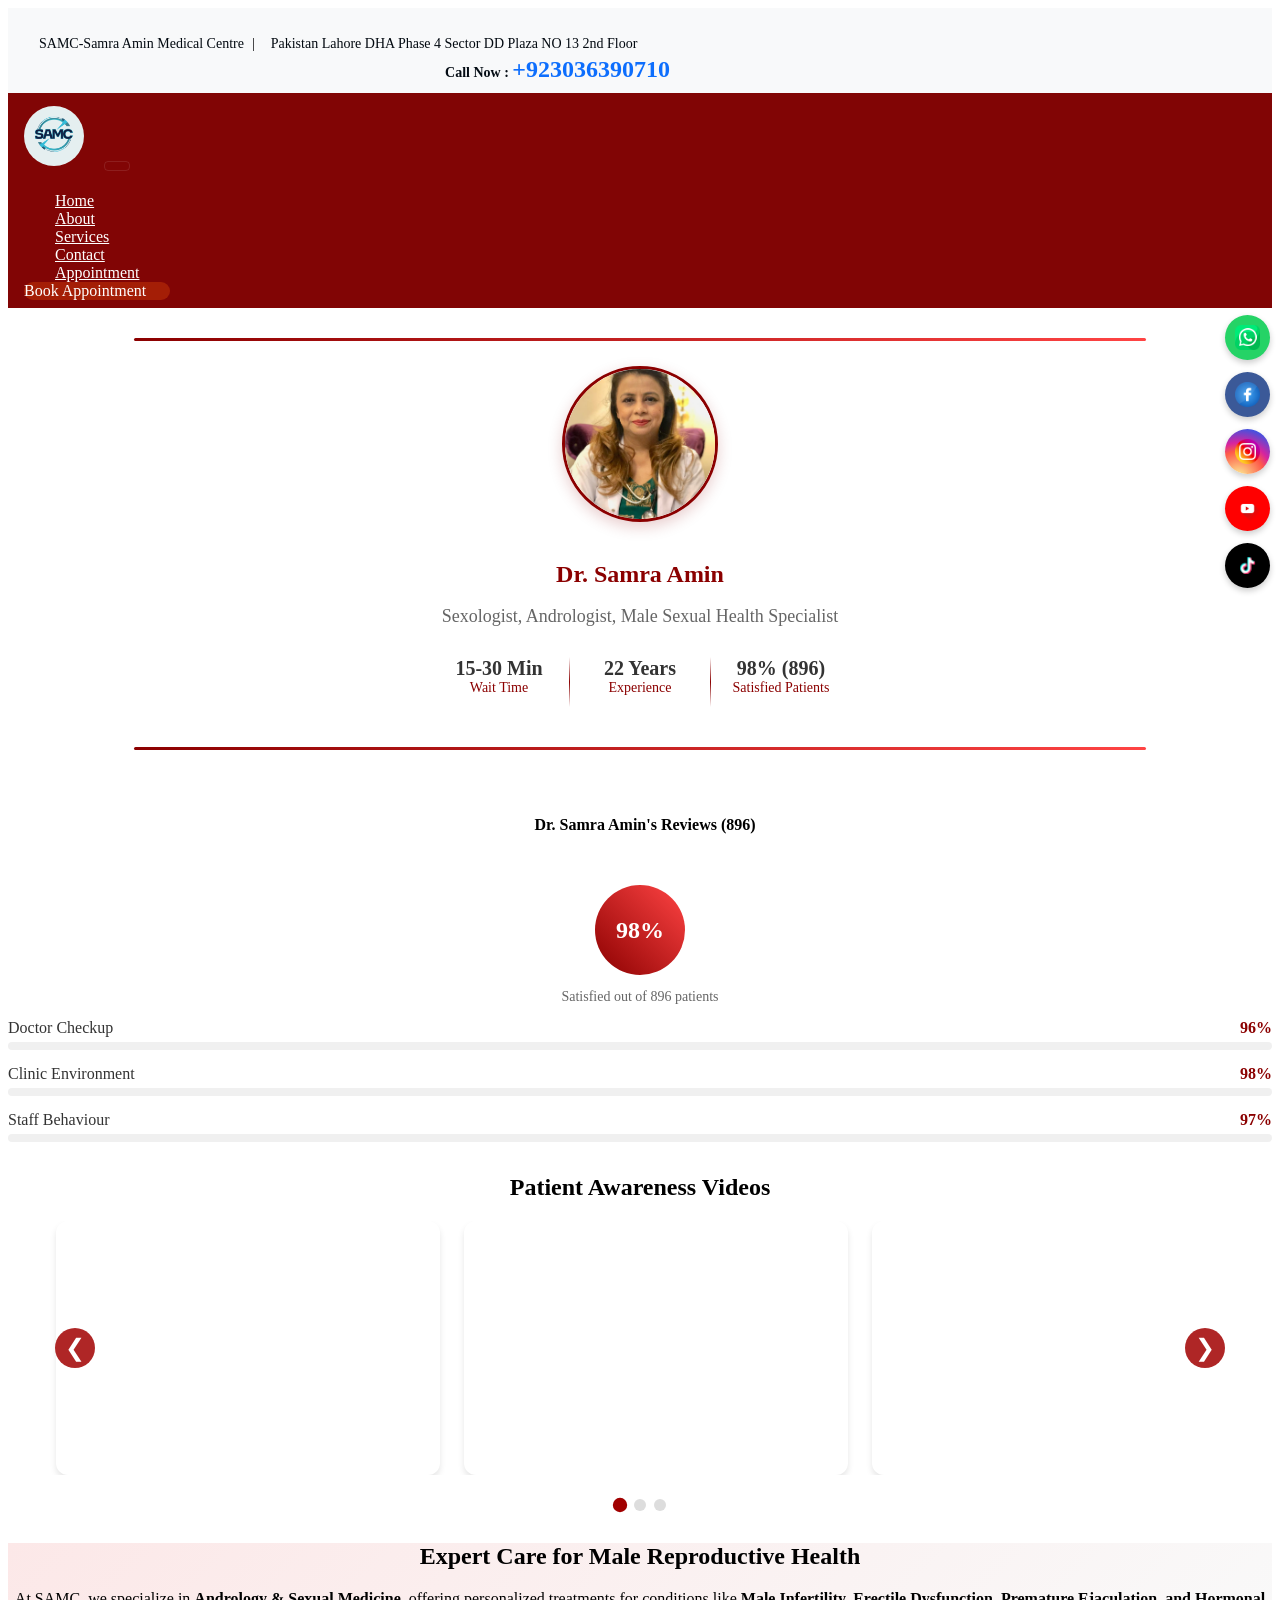
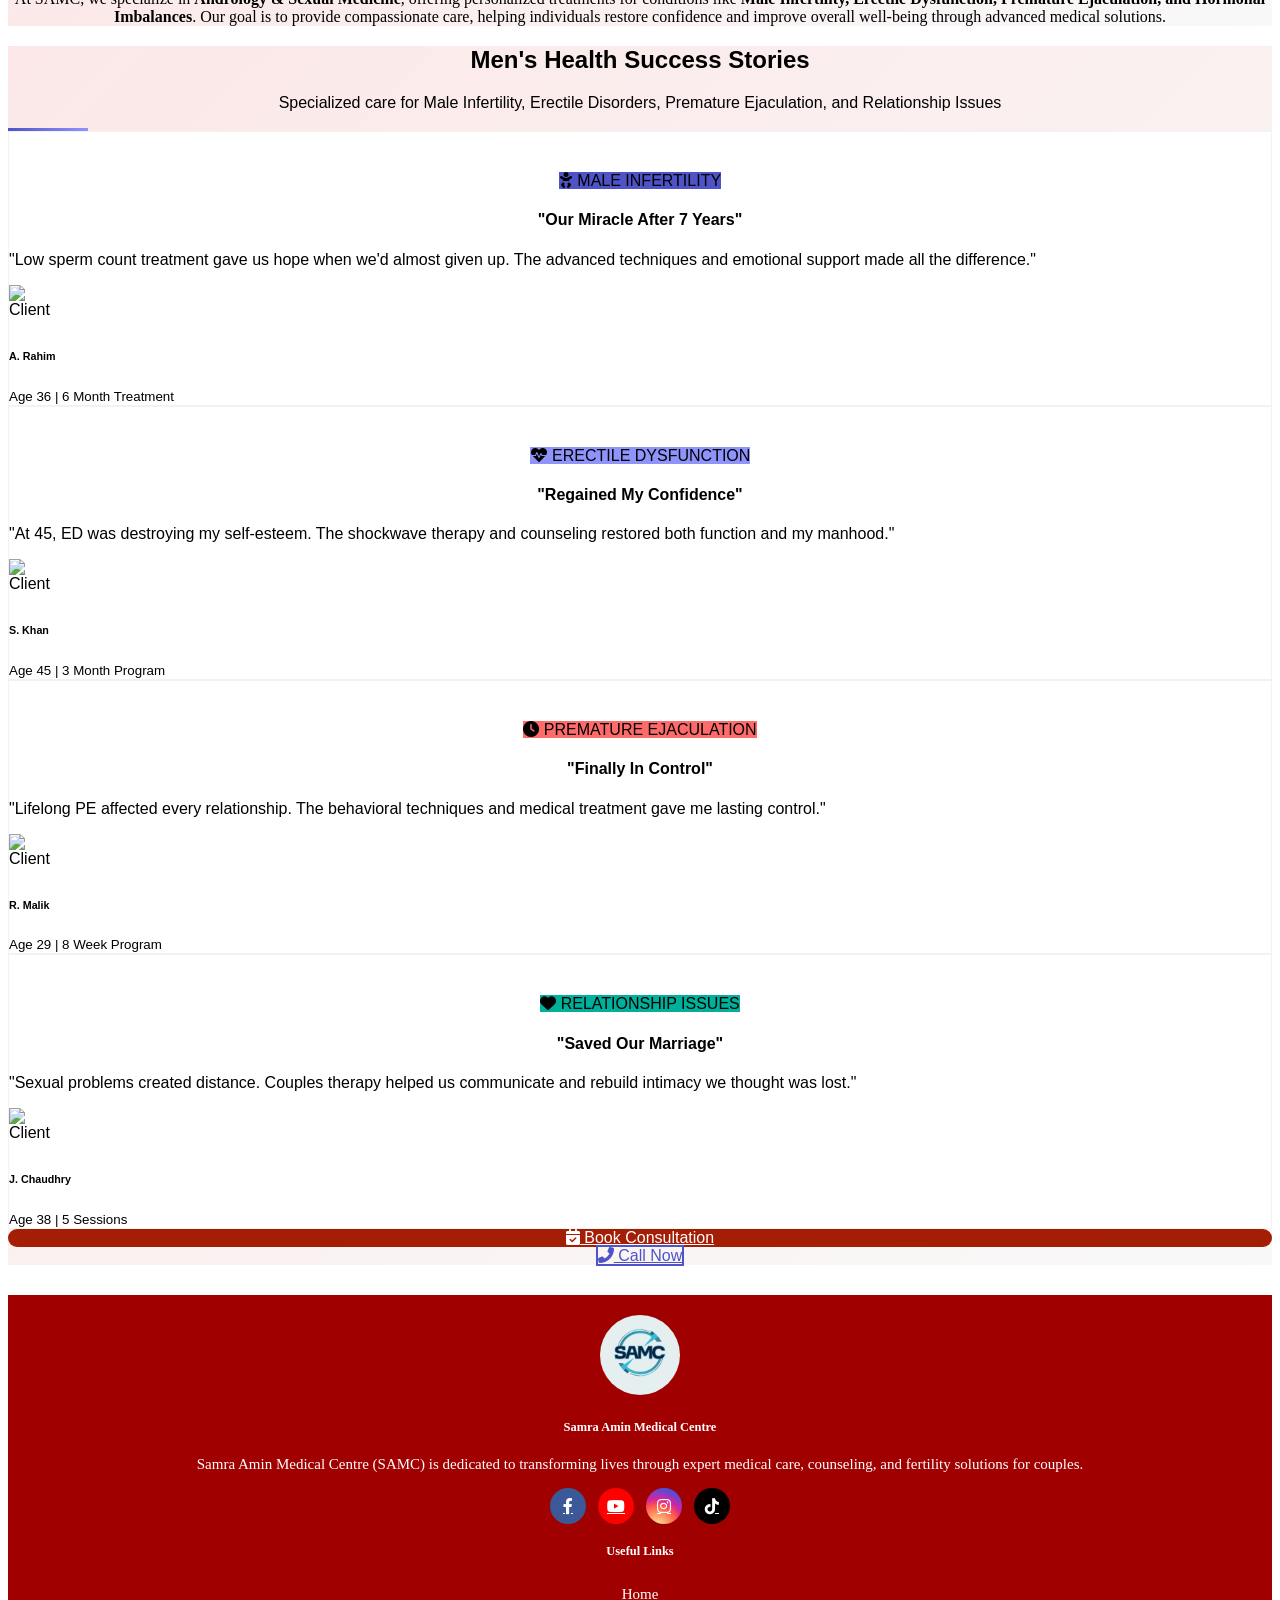
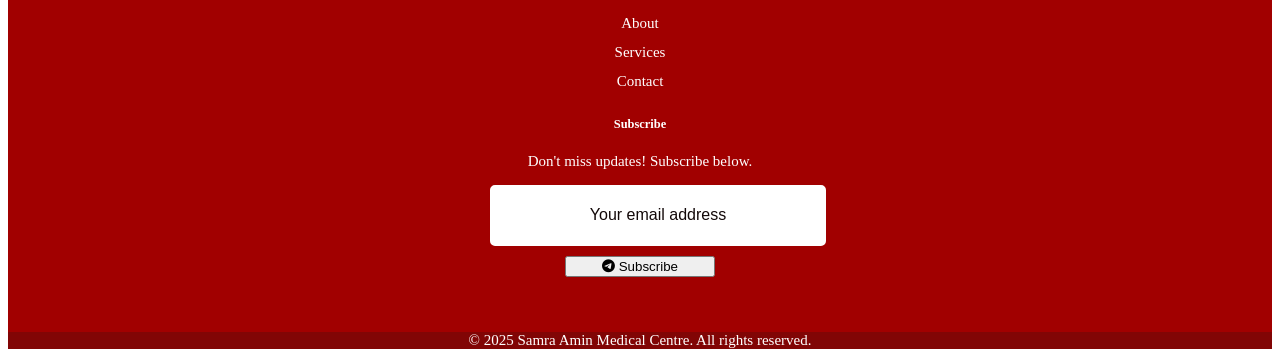
==== commit 1c026574: "All changes" ====
--- a/about.html
+++ b/about.html
@@ -17,226 +17,218 @@
   <link rel="stylesheet" href="plugins/slick-carousel/slick/slick.css">
   <link rel="stylesheet" href="plugins/slick-carousel/slick/slick-theme.css">
   <link rel="stylesheet" href="https://cdnjs.cloudflare.com/ajax/libs/font-awesome/6.0.0/css/all.min.css">
-  <link rel="stylesheet" href="css/style.css">
   <link rel="stylesheet" href="./about.css">
+  <link rel="stylesheet" href="./css/style.css">
 </head>
 
 <body id="top">
-  <!-- Header Section -->
+  <!-- Your exact HTML copied -->
   <header>
-    <div class="header-top-bar">
-        <div class="container">
-            <div class="row align-items-center">
-                <div class="col-lg-6">
-                    <ul class="top-bar-info list-inline-item pl-0 mb-0">
-                        <li class="list-inline-item d-flex align-items-center">
-                            <a href="https://www.google.com/maps/place/SAMC-Samra+Amin+Medical+centre/@31.46379,74.381499,17z/data=!3m1!4b1!4m6!3m5!1s0x39190fff343c698f:0x99cc8fdb3ff0318d!8m2!3d31.46379!4d74.3840739!16s%2Fg%2F11sx6b0kz3?entry=ttu" 
-                               target="_blank" 
-                               class="text-decoration-none d-inline-flex align-items-center me-3 px-2 py-1">
-                                <i class="icofont-location-pin me-2"></i>
-                                <span class="text-nowrap">SAMC-Samra Amin Medical Centre</span>
-                            </a>
-                            <span class="me-3">|</span>
-                            <a href="./contact.html" class="text-decoration-none d-inline-flex align-items-center me-3 px-2 py-1">
-                                <i class="icofont-support-faq me-2"></i>
-                                <span class="text-nowrap">Pakistan Lahore DHA Phase 4 Sector DD Plaza NO 13 2nd Floor</span>
-                            </a>
-                        </li>
-                    </ul>
-                </div>
-                <div class="col-lg-6">
-                    <div class="text-lg-right top-right-bar mt-2 mt-lg-0">
-                        <a href="tel:+923036390710">
-                            <span>Call Now : </span>
-                            <span class="h4">+923036390710</span>
-                        </a>
-                    </div>
-                </div>
-            </div>
-        </div>
-    </div>
-    
-    <!-- Navigation -->
-    <nav class="navbar navbar-expand-lg navbar-dark custom-navbar">
-        <div class="container-fluid">
-            <a class="navbar-brand ms-3" href="index.html">
-                <img src="./images/Icons img/Logo img2 SAMC.jpg" alt="Logo" class="img-fluid" style="width:60px;height:60px;border-radius:50%;background-color:transparent;">
-            </a>
-            <button class="navbar-toggler" type="button" data-bs-toggle="collapse" data-bs-target="#navbarmain">
-                <span class="navbar-toggler-icon"></span>
-            </button>
-            <div class="collapse navbar-collapse" id="navbarmain">
-                <div class="mx-auto d-flex justify-content-center">
-                    <ul class="navbar-nav">
-                        <li class="nav-item"><a class="nav-link" href="index.html">Home</a></li>
-                        <li class="nav-item"><a class="nav-link" href="about.html">About</a></li>
-                        <li class="nav-item"><a class="nav-link" href="service.html">Services</a></li>
-                        <li class="nav-item"><a class="nav-link" href="./contact.html">Contact</a></li>
-                        <li class="nav-item"><a class="nav-link" href="./appoinment.html">Appointment</a></li>
-                    </ul>
-                </div>
-                <div class="ms-auto me-3">
-                    <a class="btn btn-primary text-white px-3" data-bs-toggle="modal" data-bs-target="#appointmentModal" style="border-radius:20px;">Book Appointment</a>
-                </div>
-            </div>
-        </div>
-    </nav>
-    
-    <!-- Appointment Modal -->
-    <div class="modal fade" id="appointmentModal" tabindex="-1" aria-labelledby="appointmentModalLabel" aria-hidden="true">
-        <div class="modal-dialog modal-lg">
-            <div class="modal-content">
-                <div class="modal-header">
-                    <h5 class="modal-title" id="appointmentModalLabel">Book Appointment</h5>
-                    <button type="button" class="btn" data-bs-dismiss="modal" aria-label="Close" style="font-size:1.rem;">&times;</button>
-                </div>
-                <div class="modal-body">
-                    <form id="appointmentForm">
-                        <div class="row">
-                            <div class="col-md-6 mb-2">
-                                <label>Full Name:</label>
-                                <input type="text" class="form-control" id="name" required>
-                            </div>
-                            <div class="col-md-6 mb-2">
-                                <label>Email:</label>
-                                <input type="email" class="form-control" id="email" required>
-                            </div>
-                            <div class="col-md-6 mb-2">
-                                <label>Phone Number:</label>
-                                <input type="text" class="form-control" id="phone" required>
-                            </div>
-                            <div class="col-md-6 mb-2">
-                                <label>Profession:</label>
-                                <select class="form-control" id="profession" required>
-                                    <option value="">Select Profession</option>
-                                    <option>Doctor</option>
-                                    <option>Engineer</option>
-                                    <option>Teacher</option>
-                                    <option>Student</option>
-                                    <option>Businessperson</option>
-                                    <option>Other</option>
-                                </select>
-                            </div>
-                            <div class="col-md-6 mb-2">
-                                <label>Select Day:</label>
-                                <select class="form-control" id="day" onchange="updateSlots()" required>
-                                    <option value="">Select a day</option>
-                                    <option>Monday</option>
-                                    <option>Tuesday</option>
-                                    <option>Thursday</option>
-                                    <option>Friday</option>
-                                </select>
-                            </div>
-                            <div class="col-md-6 mb-2">
-                                <label>Time Slot:</label>
-                                <select class="form-control" id="timeSlot" required>
-                                    <option disabled>Select a day first</option>
-                                </select>
-                            </div>
-                            <div class="col-md-12 mb-2">
-                                <h6>Payment Info (For Online Appointments)</h6>
-                                <p>Send payment to <strong>JazzCash: 03036390710</strong> (Muhammad Ramzan).</p>
-                                <label>Transaction ID:</label>
-                                <input type="text" class="form-control" id="transactionId">
-                            </div>
-                        </div>
-                        <button type="button" class="btn btn-success mt-3 w-100" onclick="bookAppointment()">Book Appointment</button>
-                    </form>
-                    <div id="confirmationMessage" class="alert alert-success mt-3 d-none text-center">Appointment booked successfully!</div>
-                </div>
-            </div>
-        </div>
-    </div>
-</header>
+      <div class="header-top-bar">
+          <div class="container">
+              <div class="row align-items-center">
+                  <div class="col-lg-6">
+                      <ul class="top-bar-info list-inline-item pl-0 mb-0">
+                          <li class="list-inline-item d-flex align-items-center">
+                              <a href="https://www.google.com/maps/place/SAMC-Samra+Amin+Medical+centre/@31.46379,74.381499,17z/data=!3m1!4b1!4m6!3m5!1s0x39190fff343c698f:0x99cc8fdb3ff0318d!8m2!3d31.46379!4d74.3840739!16s%2Fg%2F11sx6b0kz3?entry=ttu" 
+                                 target="_blank" 
+                                 class="text-decoration-none d-inline-flex align-items-center me-3 px-2 py-1">
+                                  <i class="icofont-location-pin me-2"></i>
+                                  <span class="text-nowrap">SAMC-Samra Amin Medical Centre</span>
+                              </a>
+                              <span class="me-3">|</span>
+                              <a href="./contact.html" class="text-decoration-none d-inline-flex align-items-center me-3 px-2 py-1">
+                                  <i class="icofont-support-faq me-2"></i>
+                                  <span class="text-nowrap">Pakistan Lahore DHA Phase 4 Sector DD Plaza NO 13 2nd Floor</span>
+                              </a>
+                          </li>
+                      </ul>
+                  </div>
+                  <div class="col-lg-6">
+                      <div class="text-lg-right top-right-bar mt-2 mt-lg-0">
+                          <a href="tel:+923036390710">
+                              <span>Call Now : </span>
+                              <span class="h4">+923036390710</span>
+                          </a>
+                      </div>
+                  </div>
+              </div>
+          </div>
+      </div>
+      <!-- Navigation -->
+      <nav class="navbar navbar-expand-lg navbar-dark custom-navbar">
+          <div class="container-fluid">
+              <a class="navbar-brand ms-3" href="index.html">
+                  <img src="./images/Icons img/Logo img2 SAMC.jpg" alt="Logo" class="img-fluid" style="width:60px;height:60px;border-radius:50%;background-color:transparent;">
+              </a>
+              <button class="navbar-toggler" type="button" data-bs-toggle="collapse" data-bs-target="#navbarmain">
+                  <span class="navbar-toggler-icon"></span>
+              </button>
+              <div class="collapse navbar-collapse" id="navbarmain">
+                  <div class="mx-auto d-flex justify-content-center">
+                      <ul class="navbar-nav">
+                          <li class="nav-item"><a class="nav-link" href="index.html">Home</a></li>
+                          <li class="nav-item"><a class="nav-link" href="about.html">About</a></li>
+                          <li class="nav-item"><a class="nav-link" href="service.html">Services</a></li>
+                          <li class="nav-item"><a class="nav-link" href="./contact.html">Contact</a></li>
+                          <li class="nav-item"><a class="nav-link" href="./appoinment.html">Appointment</a></li>
+                      </ul>
+                  </div>
+                  <div class="ms-auto me-3">
+                      <a class="btn btn-primary text-white px-3" data-bs-toggle="modal" data-bs-target="#appointmentModal" style="border-radius:20px;">Book Appointment</a>
+                  </div>
+              </div>
+          </div>
+      </nav>
+      
+      <!-- Appointment Modal -->
+      <div class="modal fade" id="appointmentModal" tabindex="-1" aria-labelledby="appointmentModalLabel" aria-hidden="true">
+          <div class="modal-dialog modal-lg">
+              <div class="modal-content">
+                  <div class="modal-header">
+                      <h5 class="modal-title" id="appointmentModalLabel">Book Appointment</h5>
+                      <button type="button" class="btn" data-bs-dismiss="modal" aria-label="Close" style="font-size:1.rem;">&times;</button>
+                  </div>
+                  <div class="modal-body">
+                      <form id="appointmentForm">
+                          <div class="row">
+                              <div class="col-md-6 mb-2">
+                                  <label>Full Name:</label>
+                                  <input type="text" class="form-control" id="name" required>
+                              </div>
+                              <div class="col-md-6 mb-2">
+                                  <label>Email:</label>
+                                  <input type="email" class="form-control" id="email" required>
+                              </div>
+                              <div class="col-md-6 mb-2">
+                                  <label>Phone Number:</label>
+                                  <input type="text" class="form-control" id="phone" required>
+                              </div>
+                              <div class="col-md-6 mb-2">
+                                  <label>Profession:</label>
+                                  <select class="form-control" id="profession" required>
+                                      <option value="">Select Profession</option>
+                                      <option>Doctor</option>
+                                      <option>Engineer</option>
+                                      <option>Teacher</option>
+                                      <option>Student</option>
+                                      <option>Businessperson</option>
+                                      <option>Other</option>
+                                  </select>
+                              </div>
+                              <div class="col-md-6 mb-2">
+                                  <label>Select Day:</label>
+                                  <select class="form-control" id="day" onchange="updateSlots()" required>
+                                      <option value="">Select a day</option>
+                                      <option>Monday</option>
+                                      <option>Tuesday</option>
+                                      <option>Thursday</option>
+                                      <option>Friday</option>
+                                  </select>
+                              </div>
+                              <div class="col-md-6 mb-2">
+                                  <label>Time Slot:</label>
+                                  <select class="form-control" id="timeSlot" required>
+                                      <option disabled>Select a day first</option>
+                                  </select>
+                              </div>
+                              <div class="col-md-12 mb-2">
+                                  <h6>Payment Info (For Online Appointments)</h6>
+                                  <p>Send payment to <strong>JazzCash: 03036390710</strong> (Muhammad Ramzan).</p>
+                                  <label>Transaction ID:</label>
+                                  <input type="text" class="form-control" id="transactionId">
+                              </div>
+                          </div>
+                          <button type="button" class="btn btn-success mt-3 w-100 " onclick="bookAppointment()">Book Appointment</button>
+                      </form>
+                      <div id="confirmationMessage" class="alert alert-success mt-3 d-none text-center">Appointment booked successfully!</div>
+                  </div>
+              </div>
+          </div>
+      </div>
+  </header>
 
   <!-- Main Content -->
-  <div class="container mt-5">
+  <div class="container profile-section">
     <div class="row justify-content-center">
-      <div class="col-12 col-md-10 col-lg-8">
+      <div class="col-lg-8">
         <!-- Doctor Profile Section -->
-        <div class="line mx-auto"></div>
-        <div class="card p-3 p-md-4 shadow-sm border-0 rounded-4 bg-white">
-          <div class="doctor-info text-center">
-            <img src="./images/Icons img/img-3.png" alt="Doctor Image" class="profile-img rounded-circle mb-3 img-thumbnail shadow-lg" loading="lazy">
-            <h3 class="mb-2 text-danger fw-bold display-6" style="font-family:Georgia, 'Times New Roman', Times, serif;">
-              Dr. Samra Amin
-            </h3>
-            <p class="text-secondary mb-4 fs-6 fw-medium">
-              Sexologist, Andrologist, Male Sexual Health Specialist
-            </p>
+        <div class="text-center">
+          <!-- Line above the image -->
+          <div class="top-line"></div>
+          <div class="card p-3 p-md-4 shadow-sm border-0 rounded-4 bg-white">
+          <div class="profile-header">
+            <img src="./images/Icons img/img-3.png" alt="Dr. Samra Amin" class="profile-img">
+            <h2 class="doctor-name">Dr. Samra Amin</h2>
+            <p class="doctor-specialty">Sexologist, Andrologist, Male Sexual Health Specialist</p>
+          </div>
+          
+          <div class="stats-container">
+            <div class="stat-item">
+              <div class="stat-value">15-30 Min</div>
+              <div class="stat-label">Wait Time</div>
+            </div>
             
-            <div class="d-flex flex-column flex-md-row justify-content-center align-items-center gap-3 gap-md-4 mb-3">
-              <div class="text-center">
-                <p class="mb-1 fw-medium text-primary">Wait Time</p>
-                <p class="mb-0 text-dark fs-5">15 - 30 Min</p>
-              </div>
-              <div class="divider d-none d-md-block"></div>
+            <div class="divider"></div>
+            
+            <div class="stat-item">
+              <div class="stat-value">22 Years</div>
+              <div class="stat-label">Experience</div>
+            </div>
+            
+            <div class="divider"></div>
+            
+            <div class="stat-item">
+              <div class="stat-value">98% (896)</div>
+              <div class="stat-label">Satisfied Patients</div>
+            </div>
+          </div>
+          
+          <!-- Line above reviews section -->
+          <div class="middle-line"></div>
+        </div>
+        
+        <!-- Reviews Section -->
+        <div class="reviews-section">
+          <div class="reviews-header">
+            <i class="bi bi-star-fill text-warning"></i>
+            <h4>Dr. Samra Amin's Reviews (896)</h4>
+          </div>
+          
+          <div class="row">
+            <div class="col-md-4 mb-4 mb-md-0">
+              <div class="review-circle">98%</div>
+              <p class="review-label">Satisfied out of 896 patients</p>
+            </div>
+            
+            <div class="col-md-8">
+              <div class="progress-item">
+                <div class="progress-category">
+                  <span class="category-name">Doctor Checkup</span>
+                  <span class="category-percent">96%</span>
+                </div>
+                <div class="progress">
+                  <div class="progress-bar" style="width: 96%"></div>
+                </div>
+              </div>
               
-              <div class="text-center">
-                <p class="mb-1 fw-medium text-primary">Experience</p>
-                <p class="mb-0 text-dark fs-5">22 Years</p>
-              </div>
-              <div class="divider d-none d-md-block"></div>
+              <div class="progress-item">
+                <div class="progress-category">
+                  <span class="category-name">Clinic Environment</span>
+                  <span class="category-percent">98%</span>
+                </div>
+                <div class="progress">
+                  <div class="progress-bar" style="width: 98%"></div>
+                </div>
+              </div>
               
-              <div class="text-center">
-                <p class="mb-1 fw-medium text-primary">Satisfied Patients</p>
-                <p class="mb-0 text-dark fs-5">98% (896)</p>
-              </div>
-            </div>
-          </div>
-        </div>
-        
-        <div class="line mx-auto mt-4"></div>
-        
-        <!-- Reviews Section -->
-        <div class="reviews-section mt-4">
-          <div class="d-flex align-items-center justify-content-center gap-2 mb-4 flex-wrap text-center">
-            <i class="bi bi-star-fill text-warning fs-4"></i>
-            <h4 class="mb-0 fw-semibold">Dr. Samra Amin's Reviews (896)</h4>
-          </div>
-          
-          <div class="row g-4 align-items-center">
-            <div class="col-12 col-md-4">
-              <div class="d-flex flex-column align-items-center gap-2">
-                <div class="review-circle bg-gradient-primary text-white d-flex justify-content-center align-items-center shadow">
-                  98%
-                </div>
-                <p class="mb-0 text-center text-secondary small fw-medium">
-                  Satisfied out of 896 patients
-                </p>
-              </div>
-            </div>
-            
-            <div class="col-12 col-md-8">
-              <div class="vstack gap-3">
-                <div class="progress-item">
-                  <div class="d-flex justify-content-between mb-1 small fw-medium">
-                    <span class="text-dark">Doctor Checkup</span>
-                    <span class="text-primary">96%</span>
-                  </div>
-                  <div class="progress" style="height:8px">
-                    <div class="progress-bar bg-gradient-primary" style="width:96%"></div>
-                  </div>
-                </div>
-                
-                <div class="progress-item">
-                  <div class="d-flex justify-content-between mb-1 small fw-medium">
-                    <span class="text-dark">Clinic Environment</span>
-                    <span class="text-primary">98%</span>
-                  </div>
-                  <div class="progress" style="height:8px">
-                    <div class="progress-bar bg-gradient-primary" style="width:98%"></div>
-                  </div>
-                </div>
-                
-                <div class="progress-item">
-                  <div class="d-flex justify-content-between mb-1 small fw-medium">
-                    <span class="text-dark">Staff Behaviour</span>
-                    <span class="text-primary">97%</span>
-                  </div>
-                  <div class="progress" style="height:8px">
-                    <div class="progress-bar bg-gradient-primary" style="width:97%"></div>
-                  </div>
+              <div class="progress-item">
+                <div class="progress-category">
+                  <span class="category-name">Staff Behaviour</span>
+                  <span class="category-percent">97%</span>
+                </div>
+                <div class="progress">
+                  <div class="progress-bar" style="width: 97%"></div>
                 </div>
               </div>
             </div>
@@ -438,72 +430,76 @@
       </div>
       
       <div class="text-center mt-5 pt-3">
-        <a href="./appoinment.html" class="btn btn-primary btn-lg px-4 py-2 rounded-pill shadow-sm me-2">
-          <i class="fas fa-calendar-check me-2"></i> Book Consultation
-        </a>
-        <a href="tel:+923036390710" class="btn btn-outline-primary btn-lg px-4 py-2 rounded-pill ms-2">
-          <i class="fas fa-phone-alt me-2"></i> Call Now
-        </a>
+        <div class="d-flex flex-column align-items-center gap-2">  <!-- Changed to column layout -->
+          <a href="./appoinment.html" class="btn btn-primary btn-lg px-4 py-2 rounded-pill shadow-sm" style="min-width: 220px;">
+            <i class="fas fa-calendar-check me-2"></i> Book Consultation
+          </a>
+          <a href="tel:+923036390710" class="btn btn-outline-primary btn-lg px-4 py-2 rounded-pill" style="min-width: 220px;margin-top: 10px;">
+            <i class="fas fa-phone-alt me-2"></i> Call Now
+          </a>
+        </div>
       </div>
     </div>
+  </div>
   </section>
 
   <!-- Footer -->
   <footer class="footer-section text-white pt-5" style="background-color:#a10000">
     <div class="container">
       <div class="row">
-        <!-- Footer Column 1 -->
-        <div class="col-xl-4 col-lg-4 mb-4">
-          <div class="footer-widget text-center text-lg-start">
-            <div class="footer-logo mb-3">
+        <!-- Footer Column 1 - Logo -->
+        <div class="col-xl-4 col-lg-4 mb-4 ">
+          <div class="footer-widget text-center">
+            <div class="footer-logo mb-3 display flex align-items center justify-content centre">
               <a href="index.html">
-                <img src="./images/Icons img/Logo img2 SAMC.jpg" alt="Logo" class="img-fluid" style="width:80px;height:80px;border-radius:50%;object-fit:cover">
+                <img src="./images/Icons img/Logo img2 SAMC.jpg" alt="Logo" class="img-fluid mx-auto d-block" style="width:80px;height:80px;border-radius:50%;object-fit:cover">
               </a>
             </div>
+            <h5 class="text-white mb-3">Samra Amin Medical Centre</h5>
             <p class="text-white">
               Samra Amin Medical Centre (SAMC) is dedicated to transforming lives through expert medical care, 
               counseling, and fertility solutions for couples.
             </p>
-            <div class="social-icons d-flex justify-content-center justify-content-lg-start mt-3">
-              <a href="https://www.facebook.com/share/14X1kJVJhd/" class="social-icon facebook-icon">
+            <div class="social-icons d-flex justify-content-center mt-3">
+              <a href="https://www.facebook.com/share/14X1kJVJhd/" class="social-icon facebook-icon mx-2">
                 <i class="fab fa-facebook-f"></i>
               </a>
-              <a href="https://youtube.com/@dr.samraaminlahore614" class="social-icon youtube-icon">
+              <a href="https://youtube.com/@dr.samraaminlahore614" class="social-icon youtube-icon mx-2">
                 <i class="fab fa-youtube"></i>
               </a>
-              <a href="https://www.instagram.com/doctorsamraamin" class="social-icon instagram-icon">
+              <a href="https://www.instagram.com/doctorsamraamin" class="social-icon instagram-icon mx-2">
                 <i class="fab fa-instagram"></i>
               </a>
-              <a href="https://www.tiktok.com/@drsamraaminch?_r=1&_d=ej2mabd14c7aca&sec_uid=MS4wLjABAAAAdNSpByYCh24JgoPItAOW961dgNyJUKw2_xUjKvRj5jGTh1BoJiZHNL77hGLYl8PI&share_author_id=7278720652440585221&sharer_language=en&source=h5_m&u_code=dll035e3bdi7im&timestamp=1745469717&user_id=7032694666361930757&sec_user_id=MS4wLjABAAAAcn-hAOKSGSCxcGSA_ml-rE0PGfI-DJmjrETeoL3XC7U4nG6eJ5ch6lkI_YIRWJ7X&utm_source=more&utm_campaign=client_share&utm_medium=android&share_iid=7494850880190252818&share_link_id=c05f8bed-abc1-4418-b8f9-98f779986246&share_app_id=1233&ugbiz_name=ACCOUNT&ug_btm=b6880%2Cb5836&social_share_type=5&enable_checksum=1" class="social-icon tiktok-icon">
+              <a href="https://www.tiktok.com/@drsamraaminch?_r=1&_d=ej2mabd14c7aca&sec_uid=MS4wLjABAAAAdNSpByYCh24JgoPItAOW961dgNyJUKw2_xUjKvRj5jGTh1BoJiZHNL77hGLYl8PI&share_author_id=7278720652440585221&sharer_language=en&source=h5_m&u_code=dll035e3bdi7im&timestamp=1745469717&user_id=7032694666361930757&sec_user_id=MS4wLjABAAAAcn-hAOKSGSCxcGSA_ml-rE0PGfI-DJmjrETeoL3XC7U4nG6eJ5ch6lkI_YIRWJ7X&utm_source=more&utm_campaign=client_share&utm_medium=android&share_iid=7494850880190252818&share_link_id=c05f8bed-abc1-4418-b8f9-98f779986246&share_app_id=1233&ugbiz_name=ACCOUNT&ug_btm=b6880%2Cb5836&social_share_type=5&enable_checksum=1" class="social-icon tiktok-icon mx-2">
                 <i class="fab fa-tiktok"></i>
               </a>
             </div>
           </div>
         </div>
         
-        <!-- Footer Column 2 -->
+        <!-- Footer Column 2 - Useful Links -->
         <div class="col-xl-4 col-lg-4 col-md-6 mb-4">
-          <div class="footer-widget text-center text-lg-start">
-            <h5 class="mb-3 title-color text-white font-size:30px">Useful Links</h5>
+          <div class="footer-widget text-center">
+            <h5 class="mb-4 text-white">Useful Links</h5>
             <ul class="list-unstyled footer-links">
-              <li><a href="./index.html">Home</a></li>
-              <li><a href="./about.html">About</a></li>
-              <li><a href="./service.html">Services</a></li>
-              <li><a href="./contact.html">Contact</a></li>
+              <li class="mb-2"><a href="./index.html">Home</a></li>
+              <li class="mb-2"><a href="./about.html">About</a></li>
+              <li class="mb-2"><a href="./service.html">Services</a></li>
+              <li class="mb-2"><a href="./contact.html">Contact</a></li>
             </ul>
           </div>
         </div>
         
-        <!-- Footer Column 3 -->
+        <!-- Footer Column 3 - Subscribe -->
         <div class="col-xl-4 col-lg-4 col-md-6 mb-4">
-          <div class="footer-widget text-center text-lg-start">
+          <div class="footer-widget text-center">
             <h5 class="mb-3 text-white">Subscribe</h5>
-            <p class="text-white mb-3">Don't miss updates! Subscribe below.</p>
+            <p class="text-white mb-4">Don't miss updates! Subscribe below.</p>
             <form class="subscribe-form">
-              <div class="input-group mb-3">
-                <input type="email" class="form-control subscribe-input" placeholder="Your email address" aria-label="Email" aria-describedby="subscribe-button" required>
-              </div>
-              <button class="btn-subscribe-btn w-50 mt-1" type="submit" id="subscribe-button">
+              <div class="input-group mb-3 mx-auto" style="max-width: 300px;">
+                <input type="email" class="form-control subscribe-input text-center" placeholder="Your email address" aria-label="Email" aria-describedby="subscribe-button" required>
+              </div>
+              <button class="btn-subscribe-btn mx-auto d-block" type="submit" id="subscribe-button" style="width: 150px;">
                 <i class="fab fa-telegram-plane me-2"></i> Subscribe
               </button>
             </form>
@@ -589,5 +585,46 @@
       }
     });
   </script>
+     <!-- Add this script for mobile menu functionality -->
+     <script src="https://cdn.jsdelivr.net/npm/bootstrap@5.3.0/dist/js/bootstrap.bundle.min.js"></script>
+    
+     <!-- Additional mobile-friendly scripts -->
+     <script>
+       // Make sure dropdowns work on mobile
+       document.addEventListener('DOMContentLoaded', function() {
+         // Enable Bootstrap tooltips
+         var tooltipTriggerList = [].slice.call(document.querySelectorAll('[data-bs-toggle="tooltip"]'))
+         var tooltipList = tooltipTriggerList.map(function (tooltipTriggerEl) {
+           return new bootstrap.Tooltip(tooltipTriggerEl)
+         });
+         
+         // Handle form submission
+         document.getElementById('appointmentForm')?.addEventListener('submit', function(e) {
+           e.preventDefault();
+           // Your form handling code
+         });
+       });
+       
+       // Function to update time slots
+       function updateSlots() {
+         // Your existing slot update logic
+       }
+       
+       // Function to book appointment
+       function bookAppointment() {
+         // Your existing booking logic
+       }
+     </script>
+   <script>
+     // Force show social buttons if still hidden
+     document.addEventListener('DOMContentLoaded', function() {
+       const socialButtons = document.querySelector('.social-float-buttons');
+       if(socialButtons) {
+         socialButtons.style.display = 'flex';
+         socialButtons.style.visibility = 'visible';
+         socialButtons.style.opacity = '1';
+       }
+     });
+     </script>
 </body>
 </html>
--- a/about.css
+++ b/about.css
@@ -1,68 +1,219 @@
-/* profile about  */
-  .line {
-    width: 100%;
-    height: 3px;
-    background: linear-gradient(to right, #8B0000, #FF4444);
-    border-radius: 2px;
-    margin: 1.5rem auto;
-    margin: 20px;
-  }
+/* Profile About Section Styles */
+.profile-section {
+  padding: 30px 0;
+}
+
+.profile-header {
+  position: relative;
+  margin-bottom: 30px;
+}
+
+.profile-img {
+  width: 150px;
+  height: 150px;
+  object-fit: cover;
+  border: 3px solid #8B0000;
+  border-radius: 50%;
+  box-shadow: 0 5px 15px rgba(139, 0, 0, 0.2);
+  margin-bottom: 15px;
+}
+
+/* Line above the image */
+.top-line {
+  width: 80%;
+  height: 3px;
+  background: linear-gradient(to right, #8B0000, #FF4444);
+  border-radius: 2px;
+  margin: 0 auto 25px;
+}
+
+.doctor-name {
+  color: #8B0000;
+  font-weight: 700;
+  margin-bottom: 5px;
+  font-family: 'Georgia', serif;
+}
+
+.doctor-specialty {
+  color: #666;
+  font-size: 18px;
+  margin-bottom: 20px;
+}
+
+.stats-container {
+  display: flex;
+  justify-content: center;
+  flex-wrap: nowrap; /* Changed from wrap to nowrap to prevent wrapping */
+  gap: 20px;
+  margin-bottom: 30px;
+  overflow-x: auto; /* Allows horizontal scrolling if needed */
+  padding-bottom: 10px; /* Space for scroll if it appears */
+}
+
+.stat-item {
+  text-align: center;
+  min-width: 100px;
+  flex-shrink: 0; /* Prevents items from shrinking */
+}
+
+.stat-value {
+  font-size: 20px;
+  font-weight: 600;
+  color: #333;
+}
+
+.stat-label {
+  font-size: 14px;
+  color: #8B0000;
+  font-weight: 500;
+}
+
+.divider {
+  width: 1px;
+  height: 50px;
+  background: linear-gradient(to bottom, transparent 0%, #8B0000 50%, transparent 100%);
+  flex-shrink: 0; /* Prevents divider from shrinking */
+}
+
+/* Line below stats and above reviews */
+.middle-line {
+  width: 80%;
+  height: 3px;
+  background: linear-gradient(to right, #8B0000, #FF4444);
+  border-radius: 2px;
+  margin: 0 auto 25px;
+}
+
+/* Reviews Section Styles */
+.reviews-section {
+  margin-top: 20px;
+  padding-top: 20px;
+}
+
+.reviews-header {
+  display: flex;
+  align-items: center;
+  justify-content: center;
+  gap: 10px;
+  margin-bottom: 30px;
+}
+
+.review-circle {
+  width: 90px;
+  height: 90px;
+  border-radius: 50%;
+  background: linear-gradient(45deg, #8B0000, #FF4444);
+  color: white;
+  display: flex;
+  align-items: center;
+  justify-content: center;
+  font-size: 24px;
+  font-weight: 700;
+  margin: 0 auto 10px;
+}
+
+.review-label {
+  text-align: center;
+  color: #666;
+  font-size: 14px;
+}
+
+.progress-item {
+  margin-bottom: 15px;
+}
+
+.progress-category {
+  display: flex;
+  justify-content: space-between;
+  margin-bottom: 5px;
+}
+
+.category-name {
+  color: #333;
+  font-weight: 500;
+}
+
+.category-percent {
+  color: #8B0000;
+  font-weight: 600;
+}
+
+.progress {
+  height: 8px;
+  background-color: #f0f0f0;
+  border-radius: 4px;
+  overflow: hidden;
+}
+
+.progress-bar {
+  background: linear-gradient(to right, #8B0000, #FF4444);
+}
+
+/* Responsive Adjustments - Modified to keep stats visible */
+@media (max-width: 768px) {
   .profile-img {
-    width: 140px;
-    height: 140px;
-    object-fit: cover;
-    border: 3px solid #8B0000;
-    box-shadow: 0 0.5rem 1rem rgba(139, 0, 0, 0.15) !important;
-  }
-  
-  .divider {
-    width: 2px;
-    height: 50px;
-    background: linear-gradient(to bottom, transparent 0%, #8B0000 50%, transparent 100%);
-    margin: 0 15px;
-  } 
+    width: 120px;
+    height: 120px;
+  }
+  
+  .stat-item {
+    min-width: 90px; /* Slightly reduced but still visible */
+  }
+  
+  .stat-value {
+    font-size: 18px;
+  }
+  
+  .stat-label {
+    font-size: 13px;
+  }
   
   .review-circle {
-    width: 90px;
-    height: 90px;
-    border-radius: 50%;
-    font-size: 1.4rem;
-    font-weight: 600;
-    background: linear-gradient(45deg, #8B0000, #FF4444);
-  }
-  
-  .bg-gradient-primary {
-    background: linear-gradient(45deg, #8B0000, #FF4444);
-  }
-  
-  @media (max-width: 768px) {
-    .profile-img {
-      width: 120px;
-      height: 120px;
-      border-width: 2px;
-    }
-  
-    .review-circle {
-      width: 80px;
-      height: 80px;
-      font-size: 1.2rem;
-    }
-  
-    h3.display-6 {
-      font-size: 1.8rem;
-    }
-  }
-  
-  @media (max-width: 576px) {
-    .line {
-      width: 60%;
-    }
-    
-    .profile-img {
-      width: 100px;
-      height: 100px;
-    }
-  }
+    width: 80px;
+    height: 80px;
+    font-size: 20px;
+  }
+
+  .top-line, .middle-line {
+    width: 70%;
+  }
+}
+
+@media (max-width: 576px) {
+  .profile-img {
+    width: 100px;
+    height: 100px;
+  }
+  
+  .doctor-name {
+    font-size: 24px;
+  }
+  
+  .doctor-specialty {
+    font-size: 16px;
+  }
+  
+  .stats-container {
+    gap: 10px; /* Reduced gap but still visible */
+  }
+  
+  .stat-item {
+    min-width: 80px; /* Minimum width to keep content visible */
+  }
+  
+  .stat-value {
+    font-size: 16px;
+  }
+  
+  .stat-label {
+    font-size: 12px;
+  }
+
+  .top-line, .middle-line {
+    width: 80%;
+    height: 2px;
+  }
+}
     /* vedio slider */
   .video-carousel-container {
     max-width: 1200px;
--- a/css/style.css
+++ b/css/style.css
@@ -1,430 +1,88 @@
-/*=== MEDIA QUERY ===*/
-/*
-Theme Name: Medic
-Author: Themefisher
-Author URI: https://themefisher.com/
-Description: Medicle Template
-Version: 1.0.0
-*/
-
-@import url("https://fonts.googleapis.com/css?family=Exo:500,600,700|Roboto&display=swap");
-html {
-  overflow-x: hidden;
-}
-
-body {
-  line-height: 1.6;
-  font-family: "Roboto", sans-serif;
-  -webkit-font-smoothing: antialiased;
-  font-size: 16px;
-  color: #050b10;
-  font-weight: 400;
-}
-
-h1, .h1, h2, .h2, h3, .h3, h4, .h4, h5, .h5, h6, .h6 {
-  font-family: "Exo", sans-serif;
-  font-weight: 700;
-  color: #222;
-}
-
-h1, .h1 {
-  font-size: 2.5rem;
-  color: #e12454;
-}
-
-h2, .h2 {
-  font-size: 44px;
-}
-
-h3, .h3 {
-  font-size: 1.5rem;
-}
-
-h4, .h4 {
-  font-size: 1.3rem;
-  line-height: 30px;
-}
-
-h5, .h5 {
-  font-size: 1.25rem;
-}
-
-h6, .h6 {
-  font-size: 1rem;
-}
-
-p {
-  line-height: 30px;
-}
-
-.features {
-  background-color: #f8f9fa;
-  padding: 60px 0;
-  display: flex;
-  justify-content: center;
-  width: 100%;
-}
-
-.feature-item {
-  background: #ffffff;
-  padding: 25px;
-  border-radius: 10px;
-  text-align: center;
-  transition: all 0.3s ease-in-out;
-  box-shadow: 0px 4px 6px rgba(0, 0, 0, 0.1);
-}
-
-.feature-item:hover {
-  transform: translateY(-5px);
-  box-shadow: 0px 10px 20px rgba(0, 0, 0, 0.2);
-}
-
-.feature-icon i {
-  font-size: 40px;
-  color: #007bff;
-  transition: color 0.3s ease-in-out;
-}
-
-.feature-item:hover .feature-icon i {
-  color: #df5050;
-}
-
-.feature-item:hover h4,
-.feature-item:hover p {
-  color: #333;
-}
-
-.icon i {
-  font-size: 3rem;
-  display: inline-block;
-}
-
-.btn-main {
-  background: #ff6f00;
-  color: white;
-  padding: 10px 20px;
-  border-radius: 30px;
-  text-decoration: none;
-  font-weight: bold;
-  transition: background 0.3s ease-in-out;
-}
-
-.btn-main:hover {
-  background: #e65c00;
-}
-
-.w-hours li {
-  padding: 6px 0px;
-  border-bottom: 1px solid rgba(0, 0, 0, 0.05);
-}
-
-input[type="email"], input[type="password"], input[type="text"], input[type="tel"] {
-  box-shadow: none;
-  height: 45px;
-  outline: none;
-  font-size: 14px;
-}
-
-input[type="email"]:focus, input[type="password"]:focus, input[type="text"]:focus, input[type="tel"]:focus {
-  box-shadow: none;
-  border: 1px solid #223a66;
-}
-
-.form-control {
-  box-shadow: none;
-  border-radius: 0;
-}
-
-.form-control:focus {
-  box-shadow: none;
-  border: 1px solid #223a66;
-}
-
-.py-7 {
-  padding: 7rem 0px;
-}
-
-.btn {
-  display: inline-block;
-  font-size: 14px;
-  font-size: 0.8125rem;
-  font-weight: 700;
-  letter-spacing: .5px;
-  padding: .75rem 2rem;
-  font-family: "Exo", sans-serif;
-  text-transform: uppercase;
-  border-radius: 5px;
-  border: 2px solid transparent;
-  transition: all .35s ease;
-}
-
-.btn.btn-icon i {
-  border-left: 1px solid rgba(255, 255, 255, 0.09);
-  padding-left: 15px;
-}
-
-.btn:focus {
-  outline: 0px;
-  box-shadow: none;
-}
-
-.btn-main {
-  background: #e64c4c;
-  color: #fff;
-  border-color: #f4750c;
-}
-
-.btn-main:hover {
-  background: #e12454;
-  border-color: #e12454;
-  color: #fff;
-}
-
-.btn-main-2 {
-  background: #9f1604;
-  color: #fff;
-  border-color: #e12454;
-}
-
-.btn-main-2:hover {
-  background: #223a66;
-  color: #fff;
-  border-color: #223a66;
-}
-
-.btn-solid-border {
-  border: 2px solid #223a66;
-  background: transparent;
-  color: #223a66;
-}
-
-.btn-solid-border:hover {
-  border: 2px solid #223a66;
-  color: #fff;
-  background: #223a66;
-}
-
-.btn-solid-border:hover.btn-icon i {
-  border-left: 1px solid rgba(255, 255, 255, 0.09);
-}
-
-.btn-solid-border.btn-icon i {
-  border-left: 1px solid rgba(0, 0, 0, 0.09);
-}
-
-.btn-transparent {
-  background: transparent;
-  color: #222;
-  border-color: #6F8BA4;
-}
-
-.btn-transparent:hover {
-  background: #6F8BA4;
-  color: #fff;
-}
-
-.btn-white {
-  background: #fff;
-  border-color: #fff;
-  color: #222;
-}
-
-.btn-white:hover {
-  background: #223a66;
-  color: #fff;
-  border-color: #223a66;
-}
-
-.btn-solid-white {
-  border-color: #fff;
-  color: #fff;
-}
-
-.btn-solid-white:hover {
-  background: #fff;
-  color: #222;
-}
-
-.btn-round {
-  border-radius: 4px;
-}
-
-.btn-round-full {
-  border-radius: 50px;
-}
-
-.btn.active:focus, .btn:active:focus, .btn:focus {
-  outline: 0;
-}
-
-.bg-gray {
-  background: #eff0f3;
-}
-
-.bg-primary {
-  background: #223a66;
-}
-
-.bg-primary-dark {
-  background: #152440;
-}
-
-.bg-primary-darker {
-  background: #090f1a;
-}
-
-.bg-dark {
-  background: #222;
-}
-
-.bg-gradient {
-  background-image: linear-gradient(145deg, rgba(19, 177, 205, 0.95) 0%, rgba(152, 119, 234, 0.95) 100%);
-  background-repeat: repeat-x;
-}
-
-.section {
-  padding: 40px;
-}
-
-.section-sm {
-  padding: 70px 0;
-}
-
-.section-bottom {
-  padding-bottom: 100px;
-}
-
-.subtitle {
-  color: #223a66;
-  font-size: 14px;
-  letter-spacing: 1px;
-}
-
-.overlay:before {
-  content: "";
-  position: absolute;
-  left: 0;
-  top: 0;
-  bottom: 0;
-  right: 0;
-  width: 100%;
-  height: 100%;
-  opacity: 0.9;
-  background: #223a66;
-}
-
-.overly-2 {
-  position: relative;
-}
-
-.overly-2:before {
-  content: "";
-  position: absolute;
-  left: 0;
-  top: 0;
-  bottom: 0;
-  right: 0;
-  width: 100%;
-  height: 100%;
-  background: rgba(0, 0, 0, 0.8);
-}
-
-.text-sm {
-  font-size: 14px;
-}
-
-.text-md {
-  font-size: 2.25rem;
-}
-
-.text-lg {
-  font-size: 3.75rem;
-}
-
-.no-spacing {
-  letter-spacing: 0px;
-}
-
-a {
-  color: #222;
-  text-decoration: none;
-  transition: all .35s ease;
-}
-
-a:focus, a:hover {
-  color: #e12454;
-  text-decoration: none;
-}
-
-a:focus {
-  outline: none;
-}
-
-.content-title {
-  font-size: 40px;
-  line-height: 50px;
-}
-
-.page-title {
-  padding: 120px 0px 70px 0px;
-  position: relative;
-}
-
-.page-title .block h1 {
-  color: #fff;
-}
-
-.page-title .block p {
-  color: #fff;
-}
-
-.page-title .breadcumb-nav {
-  margin-top: 60px;
-  padding-top: 30px;
-  border-top: 1px solid rgba(255, 255, 255, 0.06);
-}
-
-.slick-slide:focus, .slick-slide a {
-  outline: none;
-}
-
-.title-color {
-  color: #223a66;
-}
-
-.section-heading {
-  color: #007bff;
-  transition: color 0.3s ease-in-out;
-}
-.section-heading:hover {
-  color: #dc3545;
-}
-.content-paragraph {
-  transition: color 0.3s ease-in-out;
-}
-.content-paragraph:hover {
-  color: #dc3545;
-}
-
+    
+/* Header Styles */
 .header-top-bar {
   background-color: #f8f9fa;
   padding: 10px 0;
   font-size: 14px;
 }
 
-.top-bar-info li {
+.header-top-bar .container {
+  width: 100%;
+  padding-right: 15px;
+  padding-left: 15px;
+  margin-right: auto;
+  margin-left: auto;
+}
+
+.header-top-bar .row {
+  display: flex;
+  flex-wrap: wrap;
+  margin-right: -15px;
+  margin-left: -15px;
+  align-items: center;
+}
+
+.header-top-bar .col-lg-6 {
+  position: relative;
+  width: 100%;
+  padding-right: 15px;
+  padding-left: 15px;
+}
+
+@media (min-width: 992px) {
+  .header-top-bar .col-lg-6 {
+      flex: 0 0 50%;
+      max-width: 50%;
+  }
+}
+
+.top-bar-info {
+  padding-left: 0;
+  margin-bottom: 0;
+  list-style: none;
+  display: flex;
+  flex-wrap: wrap;
+}
+
+.top-bar-info.list-inline-item {
   display: inline-block;
-  margin-right: 15px;
+}
+
+.top-bar-info .list-inline-item {
+  display: inline-flex;
+  align-items: center;
+  margin-right: 10px;
 }
 
 .top-bar-info a {
   color: #020910;
   text-shadow: #a41e06;
   text-decoration: none;
+  display: inline-flex;
+  align-items: center;
+  padding: 0.25rem 0.5rem;
+}
+
+.top-bar-info a:hover {
+  color: #a41e06;
 }
 
 .top-bar-info i {
-  margin-right: 5px;
+  margin-right: 0.5rem;
+}
+
+.text-nowrap {
+  white-space: nowrap;
+}
+
+.text-lg-right {
+  text-align: right;
+}
+
+@media (min-width: 992px) {
+  .text-lg-right {
+      text-align: right !important;
+  }
 }
 
 .top-right-bar a {
@@ -433,14 +91,58 @@
   font-weight: 600;
 }
 
-.top-right-bar span.h4 {
+.top-right-bar .h4 {
   color: #0d6efd;
-}
-
+  font-size: 1.5rem;
+}
+
+/* Navigation Styles */
 .custom-navbar {
   background-color: #810505 !important;
-  justify-content: space-around;
   padding: 10px 0;
+}
+
+.navbar {
+  position: relative;
+  display: flex;
+  flex-wrap: wrap;
+  align-items: center;
+  justify-content: space-between;
+  padding: 0.5rem 1rem;
+}
+
+.navbar-dark .navbar-toggler {
+  color: rgba(255, 255, 255, 0.5);
+  border-color: rgba(255, 255, 255, 0.1);
+}
+
+.navbar-toggler {
+  padding: 0.25rem 0.75rem;
+  font-size: 1.25rem;
+  line-height: 1;
+  background-color: transparent;
+  border: 1px solid transparent;
+  border-radius: 0.25rem;
+}
+
+.navbar-collapse {
+  flex-basis: 100%;
+  flex-grow: 1;
+  align-items: center;
+}
+
+.navbar-nav {
+  display: flex;
+  flex-direction: column;
+  padding-left: 0;
+  margin-bottom: 0;
+  list-style: none;
+  width: 100%;
+  justify-content: center;
+}
+
+.navbar-nav .nav-link {
+  padding: 0.5rem 1rem;
 }
 
 .custom-navbar .nav-link {
@@ -453,681 +155,391 @@
   color: #f4d405da !important;
 }
 
-.custom-navbar .btn-primary {
-  background-color: #0b5cf4;
-  border: none;
-}
-
-.custom-navbar .btn-primary:hover {
-  background-color: #f4d405da;
-}
-
-.custom-header {
-  background-color: #810505 !important;
-}
-.welcome-text {
-  font-size: 2.0rem;
-  font-weight: 500;
-}
-
-.btn {
-  margin-top: 10px;
-}
-
-.mx-auto {
-  justify-content: center !important;
-}
-
-.bg-1 {
-  background: url("../images/img/WhatsApp\ Image\ 2025-04-29\ at\ 09.32.41_71826d14.jpg") no-repeat 50% 50%;
-  background-size: cover;
+.navbar-brand {
+  display: inline-block;
+  padding-top: 0.3125rem;
+  padding-bottom: 0.3125rem;
+  margin-right: 1rem;
+  font-size: 1.25rem;
+  line-height: inherit;
+  white-space: nowrap;
+}
+
+.navbar-brand img {
+  width: 60px;
+  height: 60px;
+  border-radius: 50%;
+  background-color: transparent;
+}
+
+.btn-primary {
+  color: #fff;
+  background-color: #a41e06;
+  border-color: #a41e06;
+  border-radius: 20px;
+  margin: 0 auto;
+  display: block;
+}
+
+.btn-primary:hover {
+  background-color: #0d6efd;
+  border-color: #0d6efd;
+}
+
+/* Modal Styles */
+.modal {
+  position: fixed;
+  top: 0;
+  left: 0;
+  z-index: 1050;
+  display: none;
+  width: 100%;
+  height: 100%;
+  overflow: hidden;
+  outline: 0;
+}
+
+.modal-dialog {
   position: relative;
-}
-
-.banner .block {
-  padding: 80px 0px 160px;
-}
-
-.banner .block h1 {
-  font-size: 60px;
-  line-height: 1.2;
-  letter-spacing: -1.2px;
-  text-transform: capitalize;
-  color: #ea3608;
-}
-
-.letter-spacing {
-  letter-spacing: 2px;
-}
-
-.text-color {
-  color: #ea5718;
-}
-
-.text-color-2 {
-  color: #e12454;
-}
-
-.divider {
-  width: 40px;
-  height: 5px;
-  background: #e12454;
-}
-
-.about-img {
+  width: auto;
+  margin: 0.5rem;
+  pointer-events: none;
+}
+
+.modal-content {
+  position: relative;
   display: flex;
-  justify-content: center;
-  align-items: center;
-  flex-wrap: wrap;
-  gap: 10px;
-}
-
-.about-img img {
-  width: 45%;
-  height: 300px;
-  max-height: 250px;
-  object-fit: cover;
-  border-radius: 5px;
-  margin-left: 10px;
-  box-shadow: 0px 0px 30px 0px rgba(0, 42, 106, 0.1);
-  transition: transform 0.3s ease-in-out, box-shadow 0.3s ease-in-out;
-}
-
-.about-img img:hover {
-  transform: scale(1.08);
-  box-shadow: 0px 10px 30px rgba(0, 42, 106, 0.3);
-}
-
-.award-img {
-  height: 120px;
-  margin-bottom: 10px;
-  align-items: center;
+  flex-direction: column;
+  width: 100%;
+  pointer-events: auto;
+  background-color: #fff;
+  background-clip: padding-box;
+  border: 1px solid rgba(0, 0, 0, 0.2);
+  border-radius: 0.3rem;
+  outline: 0;
+}
+
+.modal-header {
   display: flex;
-  justify-content: center;
-  background: #eff0f3;
-  transition: background-color 0.3s ease-in-out;
-}
-
-.award-img:hover {
-  background-color: #dbe1e8;
-}
-
-.equal-height {
-  display: flex;
-  align-items: stretch;
-}
-
-@import url(https://fonts.googleapis.com/css?family=Open+Sans:400,300,600);
-    
-html {
-  border-top: 5px solid #f32626;
-  color: #2a2a2a;
-}
-
-html, body {
-  margin: 0;
-  padding: 0;
-  font-family: 'fdr';
-}
-.cta-2 {
-  background: url("..") no-repeat;
-  background-position: center center;
-}
-
-.cta-page {
-  background: url("../images/bg/banner.jpg") no-repeat;
-  background-size: cover;
+  align-items: flex-start;
+  justify-content: space-between;
+  padding: 1rem 1rem;
+  border-bottom: 1px solid #dee2e6;
+  border-top-left-radius: calc(0.3rem - 1px);
+  border-top-right-radius: calc(0.3rem - 1px);
+}
+
+.modal-title {
+  margin-bottom: 0;
+  line-height: 1.5;
+}
+
+.modal-body {
   position: relative;
-}
-
+  flex: 1 1 auto;
+  padding: 1rem;
+}
+
+.form-control {
+  display: block;
+  width: 100%;
+  height: calc(1.5em + 0.75rem + 2px);
+  padding: 0.375rem 0.75rem;
+  font-size: 1rem;
+  font-weight: 400;
+  line-height: 1.5;
+  color: #495057;
+  background-color: #fff;
+  background-clip: padding-box;
+  border: 1px solid #ced4da;
+  border-radius: 0.25rem;
+  transition: border-color 0.15s ease-in-out, box-shadow 0.15s ease-in-out;
+}
+
+.btn-success {
+  color: #fff;
+  background-color: #a41e06;
+  border-color: #a41e06;
+}
+
+.btn-success:hover {
+  background-color: #c72407;
+  border-color: #c72407;
+}
+
+.alert {
+  position: relative;
+  padding: 0.75rem 1.25rem;
+  margin-bottom: 1rem;
+  border: 1px solid transparent;
+  border-radius: 0.25rem;
+}
+
+.alert-success {
+  color: #155724;
+  background-color: #d4edda;
+  border-color: #c3e6cb;
+}
+
+.d-none {
+  display: none !important;
+}
+
+.text-center {
+  text-align: center !important;
+}
+
+/* Responsive Styles */
+@media (max-width: 992px) {
+  .custom-navbar .nav-link {
+      margin: 0 10px;
+  }
+  
+  .navbar-nav {
+      flex-direction: column;
+      justify-content: center;
+      flex-wrap: wrap;
+      text-align: center;
+  }
+  
+  .ms-auto.me-3 {
+      margin: 10px auto !important;
+      width: 100%;
+      text-align: center;
+  }
+}
+
+@media (max-width: 768px) {
+  .header-top-bar {
+      font-size: 12px;
+  }
+  
+  .top-bar-info {
+      flex-direction: column;
+  }
+  
+  .top-bar-info li {
+      margin-right: 0;
+      margin-bottom: 5px;
+  }
+  
+  .top-bar-info .list-inline-item {
+      display: flex;
+      flex-wrap: wrap;
+  }
+}
+
+@media (max-width: 576px) {
+  .header-top-bar {
+      padding: 5px 0;
+  }
+  
+  .top-bar-info a {
+      font-size: 12px;
+  }
+  
+  .top-right-bar a {
+      font-size: 14px;
+  }
+  
+  .top-right-bar .h4 {
+      font-size: 1.2rem;
+  }
+}
+
+@media (max-width: 400px) {
+  .custom-navbar .nav-link {
+      margin: 0 5px;
+      font-size: 14px;
+      padding: 0.5rem;
+  }
+  
+  .btn-primary {
+      padding: 0.375rem 0.75rem;
+      font-size: 14px;
+  }
+}
+
+
+
+/* Footer Styles */
 .footer-section {
-  position: relative;
-  min-height: 200px;
-  font-size: 15px;
-  color: white;
+position: relative;
+min-height: 200px;
+font-size: 15px;
+color: white;
+background-color: #a10000;
+}
+
+.footer-section .container {
+padding: 20px 0;
+}
+
+.footer-widget {
+margin-bottom: 20px;
+}
+
+.footer-logo img {
+width: 80px;
+height: 80px;
+border-radius: 50%;
+object-fit: cover;
+}
+
+.footer-links {
+list-style: none;
+padding: 0;
 }
 
 .footer-links a {
-  color: white !important;
-  display: block;
-  padding: 6px 0;
-  text-decoration: none !important;
-  transition: all 0.3s ease;
+color: white !important;
+display: block;
+padding: 6px 0;
+text-decoration: none !important;
+transition: all 0.3s ease;
 }
 
 .footer-links a:hover {
-  color: #FFD700 !important;
-  transform: translateX(5px);
+color: #FFD700 !important;
+transform: translateX(5px);
 }
 
 .social-icons {
-  display: flex;
-  margin-left: 50px;
-  gap: 12px;
-  flex-wrap: wrap;
+display: flex;
+justify-content: center;
+gap: 12px;
+margin-top: 15px;
 }
 
 .social-icon {
-  width: 36px;
-  height: 36px;
-  border-radius: 50%;
-  display: inline-flex;
-  align-items: center;
-  justify-content: center;
-  font-size: 16px;
-  margin-left: 10px;
-  color: white;
-  transition: all 0.3s ease;
+width: 36px;
+height: 36px;
+border-radius: 50%;
+display: inline-flex;
+align-items: center;
+justify-content: center;
+font-size: 16px;
+color: white;
+transition: all 0.3s ease;
 }
 
 .facebook-icon { background-color: #3b5998; }
 .youtube-icon { background-color: #ff0000; }
 .instagram-icon {
-  background: radial-gradient(circle at 30% 107%, #fdf497 0%, #fd5949 45%, #d6249f 60%, #285AEB 90%);
+background: radial-gradient(circle at 30% 107%, #fdf497 0%, #fd5949 45%, #d6249f 60%, #285AEB 90%);
 }
 .tiktok-icon { background-color: #000000; }
 
 .social-icon:hover {
-  transform: scale(1.1);
-  opacity: 0.9;
+transform: scale(1.1);
+opacity: 0.9;
+}
+
+.subscribe-form {
+max-width: 300px;
+margin: 0 auto;
 }
 
 .subscribe-input {
-  border-radius: 5px;
-  padding: 0.6rem 1rem;
-  border: 2px solid white;
-  background:white;
-  color: rgb(17, 1, 1);
-  width: 100%;
-  outline: none;
+border-radius: 5px;
+padding: 0.6rem 1rem;
+border: 2px solid white;
+background: white;
+color: rgb(17, 1, 1);
+width: 100%;
+outline: none;
+margin-bottom: 10px;
 }
 
 .subscribe-input::placeholder {
-  color: rgba(14, 4, 4, 0.986);
+color: rgba(14, 4, 4, 0.986);
 }
 
 .subscribe-btn {
-  background-color: #e71313;
-  color: rgb(255, 255, 255);
-  border-radius: 5px;
-  padding: 0.6rem 1.2rem;
-  font-weight: 500;
-  margin-left: 20px;
-  border: none;
-  transition: background-color 0.3s ease, transform 0.3s ease;
+background-color: #e71313;
+color: rgb(255, 255, 255);
+border-radius: 5px;
+padding: 0.6rem 1.2rem;
+font-weight: 500;
+border: none;
+transition: background-color 0.3s ease, transform 0.3s ease;
+width: 150px;
+margin: 0 auto;
+display: block;
 }
 
 .subscribe-btn:hover {
-  background-color: #f75b40;
-  transform: translateY(-2px);
-}
-
+background-color: #f75b40;
+transform: translateY(-2px);
+}
+
+.footer-bottom {
+background-color: #810505;
+padding: 10px 0;
+text-align: center;
+}
+
+/* Social Float Buttons */
 .social-float-buttons {
-  position: fixed;
-  top: 35%;
-  right: 10px;
-  display: flex;
-  flex-direction: column;
-  gap: 12px;
-  z-index: 999;
+position: fixed;
+top: 35%;
+right: 10px;
+display: flex;
+flex-direction: column;
+gap: 12px;
+z-index: 999;
 }
 
 .social-btn {
-  width: 45px;
-  height: 45px;
-  border-radius: 50%;
-  display: flex;
+width: 45px;
+height: 45px;
+border-radius: 50%;
+display: flex;
+justify-content: center;
+align-items: center;
+box-shadow: 0 3px 6px rgba(0, 0, 0, 0.2);
+overflow: hidden;
+transition: transform 0.3s ease;
+}
+
+.social-btn img {
+width: 25px;
+height: 25px;
+object-fit: contain;
+}
+
+.social-btn:hover {
+transform: scale(1.1);
+}
+
+/* Responsive Styles */
+@media (max-width: 992px) {
+.footer-widget {
+  text-align: center !important;
+}
+
+.footer-links {
+  display: inline-block;
+  text-align: left;
+}
+
+.social-icons {
   justify-content: center;
-  align-items: center;
-  box-shadow: 0 3px 6px rgba(0, 0, 0, 0.2);
-  overflow: hidden;
-  transition: transform 0.3s ease;
-}
-
-.social-btn img {
-  width: 25px;
-  height: 25px;
-  object-fit: contain;
-}
-
-.social-btn:hover {
-  transform: scale(1.1);
-}
-
-.specialized-services-container {
-    max-width: 1200px;
-    margin: 0 auto;
-    padding: 60px 20px;
-    font-family: 'Segoe UI', Tahoma, Geneva, Verdana, sans-serif;
-}
-
-.services-header {
-    text-align: center;
-    margin-bottom: 60px;
-}
-
-.main-heading {
-    font-size: 2.8rem;
-    color: #2c3e50;
-    margin-bottom: 15px;
-    font-weight: 700;
-    position: relative;
-    display: inline-block;
-}
-
-.main-heading::after {
-    content: '';
-    display: block;
-    width: 80px;
-    height: 4px;
-    background: linear-gradient(90deg, #3498db, #2ecc71);
-    margin: 20px auto 0;
-    border-radius: 2px;
-}
-
-.sub-heading {
-    font-size: 1.2rem;
-    color: #7f8c8d;
-    max-width: 700px;
-    margin: 0 auto;
-    line-height: 1.6;
-}
-
-.services-grid {
-    display: flex;
-    justify-content: space-between;
-    gap: 25px;
-}
-
-.service-column {
-    width: 32%;
-    display: flex;
-    flex-direction: column;
-    gap: 25px;
-}
-
-.service-card {
-    background: white;
-    border-radius: 12px;
-    overflow: hidden;
-    box-shadow: 0 5px 15px rgba(0,0,0,0.08);
-    transition: all 0.3s cubic-bezier(0.25, 0.8, 0.25, 1);
-    display: flex;
-    flex-direction: column;
-    height: auto;
-}
-
-.service-card:hover {
-    transform: translateY(-8px);
-    box-shadow: 0 12px 30px rgba(0,0,0,0.15);
-}
-
-.card-image-container {
-    height: 180px;
-    overflow: hidden;
-}
-
-.card-image {
-    width: 100%;
-    height: 100%;
-    object-fit: cover;
-    transition: transform 0.5s ease;
-}
-
-.service-card:hover .card-image {
-    transform: scale(1.05);
-}
-
-.card-content {
-    padding: 25px;
-    flex: 1;
-    display: flex;
-    flex-direction: column;
-}
-
-.service-card h3 {
-    color: #2c3e50;
-    font-size: 1.4rem;
-    margin-bottom: 15px;
-    font-weight: 600;
-}
-
-.service-card p {
-    color: #7f8c8d;
-    line-height: 1.6;
-    font-size: 0.95rem;
-    margin-bottom: 20px;
-    flex: 1;
-}
-
-.service-link {
-    color: #3498db;
-    font-weight: 600;
-    text-decoration: none;
-    display: inline-flex;
-    align-items: center;
-    transition: all 0.3s ease;
-}
-
-.service-link:hover {
-    color: #2980b9;
-    transform: translateX(5px);
-}
-
-.service-link::after {
-    content: '→';
-    margin-left: 5px;
-    transition: margin-left 0.3s ease;
-}
-
-.service-link:hover::after {
-    margin-left: 10px;
-}
-
-/* Enhanced Responsive Media Queries */
-@media (max-width: 1400px) {
-  .banner .block h1 {
-    font-size: 54px;
-  }
-}
-
-@media (max-width: 1200px) {
-  .banner .block {
-    padding: 70px 0px 140px;
-  }
-  
-  .services-grid {
-    gap: 20px;
-  }
-  
-  .service-column {
-    width: 31%;
-  }
-}
-
-@media (max-width: 1100px) {
-  .banner .block h1 {
-    font-size: 50px;
-  }
-  
-  .main-heading {
-    font-size: 2.5rem;
-  }
-}
-
-@media (max-width: 991px) {
-  .feature-block {
-    flex-wrap: wrap;
-  }
-  
-  .feature-item {
-    flex: 1 1 48%;
-    max-width: 48%;
-  }
-  
-  .navbar-collapse {
-    text-align: center;
-  }
-
-  .navbar-nav {
-    flex-direction: column;
-  }
-
-  .navbar-nav .nav-item {
-    margin-bottom: 15px;
-  }
-  
-  .service-column {
-    width: 48%;
-  }
-  
-  .about-img img {
-    width: 100%;
-    max-width: 400px;
-  }
-  
-  .footer-widget {
-    text-align: center !important;
-  }
-
-  .footer-links {
-    display: inline-block;
-    text-align: left;
-  }
-}
-
-@media (max-width: 900px) {
-  .banner .block h1 {
-    font-size: 46px;
-  }
-  
-  .services-grid {
-    flex-wrap: wrap;
-    justify-content: center;
-  }
-}
-
-@media (max-width: 850px) {
-  .py-7 {
-    padding: 5rem 0px;
-  }
-  
-  .section {
-    padding: 35px;
-  }
-}
-
-@media (max-width: 768px) {
-  h1, .h1 {
-    font-size: 2.2rem;
-  }
-  
-  h2, .h2 {
-    font-size: 1.8rem;
-  }
-  
-  .banner .block {
-    padding: 60px 0px 120px;
-  }
-  
-  .banner .block h1 {
-    font-size: 42px;
-    line-height: 1.3;
-  }
-  
-  .main-heading {
-    font-size: 2.2rem;
-  }
-  
-  .sub-heading {
-    font-size: 1.1rem;
-  }
-  
-  .card-image-container {
-    height: 160px;
-  }
-  
-  .service-column {
-    width: 100%;
-    max-width: 500px;
-    margin: 0 auto;
-  }
-  
-  .social-icons {
-    margin-left: 0;
-    justify-content: center;
-  }
-}
-
-@media (max-width: 700px) {
-  .page-title {
-    padding: 90px 0px 50px 0px;
-  }
-  
-  .content-title {
-    font-size: 32px;
-  }
-}
-
-@media (max-width: 650px) {
-  .banner .block h1 {
-    font-size: 38px;
-  }
-}
-
-@media (max-width: 600px) {
-  .specialized-services-container {
-    padding: 40px 15px;
-  }
-  
-  .services-header {
-    margin-bottom: 40px;
-  }
-  
-  .section-sm {
-    padding: 50px 0;
-  }
+}
 }
 
 @media (max-width: 576px) {
-  .py-7 {
-    padding: 4rem 0px;
-  }
-  
-  .section {
-    padding: 30px 15px;
-  }
-  
-  .feature-item {
-    flex: 1 1 100%;
-    max-width: 100%;
-  }
-  
-  .btn-main {
-    padding: 8px 16px;
-    font-size: 14px;
-  }
-  
-  .social-float-buttons {
-    display: none;
-  }
-  
-  .about-img img {
-    width: 100%;
-    height: auto;
-  }
-  
-  .social-icons {
-    justify-content: center !important;
-  }
-}
-
-@media (max-width: 540px) {
-  .banner .block h1 {
-    font-size: 34px;
-  }
-}
-
-@media (max-width: 480px) {
-  h1, .h1 {
-    font-size: 1.8rem;
-  }
-  
-  h2, .h2 {
-    font-size: 1.5rem;
-    line-height: 36px;
-  }
-  
-  .banner .block h1 {
-    font-size: 32px;
-    line-height: 1.4;
-    text-align: center;
-  }
-  
-  .text-lg {
-    font-size: 28px;
-  }
-  
-  .header-top-bar {
-    font-size: 12px;
-  }
-  
-  .top-bar-info li {
-    margin-right: 10px;
-  }
-  
-  .main-heading {
-    font-size: 1.8rem;
-  }
-  
-  .sub-heading {
-    font-size: 1rem;
-  }
-  
-  .card-content {
-    padding: 18px;
-  }
-  
-  .service-card h3 {
-    font-size: 1.3rem;
-  }
-}
-
-@media (max-width: 440px) {
-  .banner .block h1 {
-    font-size: 30px;
-  }
-  
-  .page-title {
-    padding: 80px 0px 40px 0px;
-  }
-}
-
-@media (max-width: 400px) {
-  .banner .block h1 {
-    font-size: 28px;
-    line-height: 40px;
-  }
-  
-  .text-lg {
-    font-size: 24px;
-  }
-  
-  .banner {
-    min-height: 450px;
-    background: #fff !important;
-  }
+.social-float-buttons {
+  display: none;
+}
+
+.subscribe-btn {
+  width: 100%;
+}
 }
 
 @media (max-width: 375px) {
-  .banner .block h1 {
-    font-size: 26px;
-  }
-  
-  .subscribe-btn {
-    margin-left: 0;
-    margin-top: 10px;
-    width: 100%;
-  }
-}
-
-@media (max-width: 360px) {
-  .top-bar-info li {
-    margin-right: 8px;
-    font-size: 12px;
-  }
-  
-  .btn {
-    padding: .5rem 1.5rem;
-  }
-}
-
-@media (max-width: 320px) {
-  .banner .block h1 {
-    font-size: 24px;
-  }
-  
-  .main-heading {
-    font-size: 1.6rem;
-  }
-}+.subscribe-form {
+  width: 100%;
+}
+}
